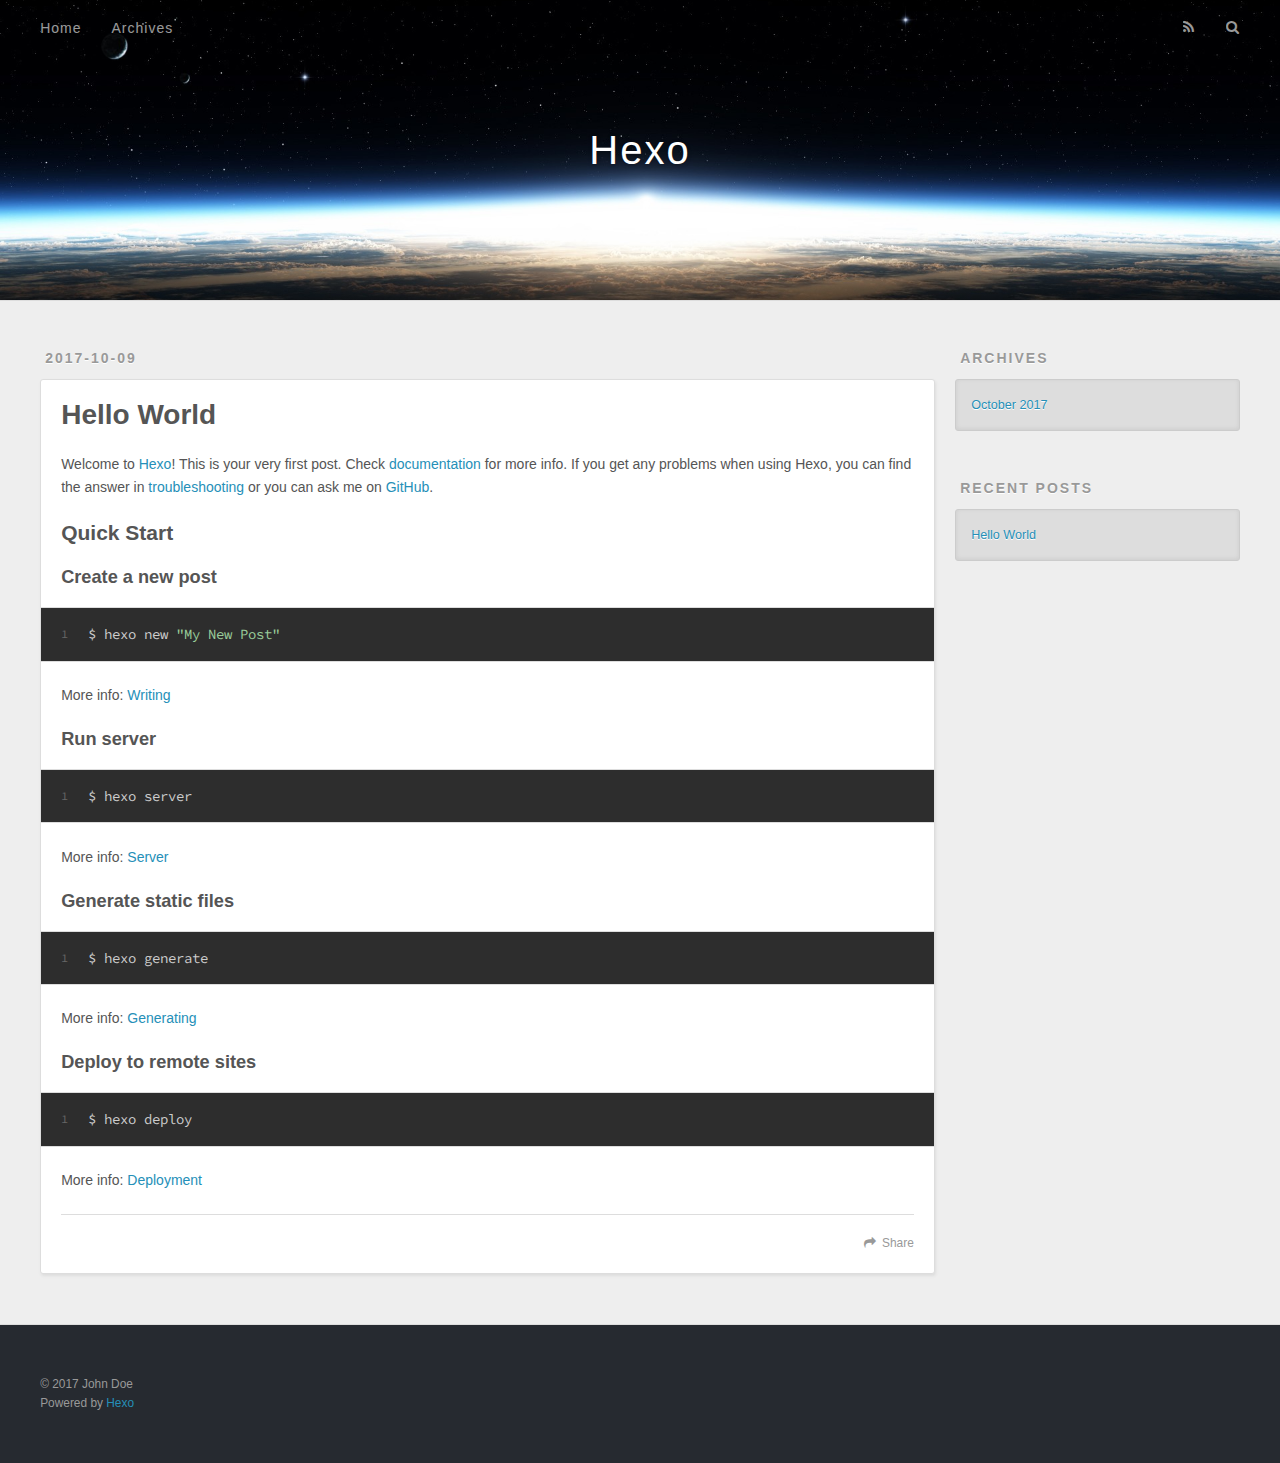
==== index.html @ 45dd4650 "Site updated: 2017-10-09 11:59:31" ====
<!DOCTYPE html>
<html>
<head>
  <meta charset="utf-8">
  
  <title>Hexo</title>
  <meta name="viewport" content="width=device-width, initial-scale=1, maximum-scale=1">
  <meta property="og:type" content="website">
<meta property="og:title" content="Hexo">
<meta property="og:url" content="http://yoursite.com/index.html">
<meta property="og:site_name" content="Hexo">
<meta name="twitter:card" content="summary">
<meta name="twitter:title" content="Hexo">
  
    <link rel="alternate" href="/atom.xml" title="Hexo" type="application/atom+xml">
  
  
    <link rel="icon" href="/favicon.png">
  
  
    <link href="//fonts.googleapis.com/css?family=Source+Code+Pro" rel="stylesheet" type="text/css">
  
  <link rel="stylesheet" href="/css/style.css">
  

</head>

<body>
  <div id="container">
    <div id="wrap">
      <header id="header">
  <div id="banner"></div>
  <div id="header-outer" class="outer">
    <div id="header-title" class="inner">
      <h1 id="logo-wrap">
        <a href="/" id="logo">Hexo</a>
      </h1>
      
    </div>
    <div id="header-inner" class="inner">
      <nav id="main-nav">
        <a id="main-nav-toggle" class="nav-icon"></a>
        
          <a class="main-nav-link" href="/">Home</a>
        
          <a class="main-nav-link" href="/archives">Archives</a>
        
      </nav>
      <nav id="sub-nav">
        
          <a id="nav-rss-link" class="nav-icon" href="/atom.xml" title="RSS Feed"></a>
        
        <a id="nav-search-btn" class="nav-icon" title="Search"></a>
      </nav>
      <div id="search-form-wrap">
        <form action="//google.com/search" method="get" accept-charset="UTF-8" class="search-form"><input type="search" name="q" class="search-form-input" placeholder="Search"><button type="submit" class="search-form-submit">&#xF002;</button><input type="hidden" name="sitesearch" value="http://yoursite.com"></form>
      </div>
    </div>
  </div>
</header>
      <div class="outer">
        <section id="main">
  
    <article id="post-hello-world" class="article article-type-post" itemscope itemprop="blogPost">
  <div class="article-meta">
    <a href="/2017/10/09/hello-world/" class="article-date">
  <time datetime="2017-10-09T03:17:19.291Z" itemprop="datePublished">2017-10-09</time>
</a>
    
  </div>
  <div class="article-inner">
    
    
      <header class="article-header">
        
  
    <h1 itemprop="name">
      <a class="article-title" href="/2017/10/09/hello-world/">Hello World</a>
    </h1>
  

      </header>
    
    <div class="article-entry" itemprop="articleBody">
      
        <p>Welcome to <a href="https://hexo.io/" target="_blank" rel="external">Hexo</a>! This is your very first post. Check <a href="https://hexo.io/docs/" target="_blank" rel="external">documentation</a> for more info. If you get any problems when using Hexo, you can find the answer in <a href="https://hexo.io/docs/troubleshooting.html" target="_blank" rel="external">troubleshooting</a> or you can ask me on <a href="https://github.com/hexojs/hexo/issues" target="_blank" rel="external">GitHub</a>.</p>
<h2 id="Quick-Start"><a href="#Quick-Start" class="headerlink" title="Quick Start"></a>Quick Start</h2><h3 id="Create-a-new-post"><a href="#Create-a-new-post" class="headerlink" title="Create a new post"></a>Create a new post</h3><figure class="highlight bash"><table><tr><td class="gutter"><pre><div class="line">1</div></pre></td><td class="code"><pre><div class="line">$ hexo new <span class="string">"My New Post"</span></div></pre></td></tr></table></figure>
<p>More info: <a href="https://hexo.io/docs/writing.html" target="_blank" rel="external">Writing</a></p>
<h3 id="Run-server"><a href="#Run-server" class="headerlink" title="Run server"></a>Run server</h3><figure class="highlight bash"><table><tr><td class="gutter"><pre><div class="line">1</div></pre></td><td class="code"><pre><div class="line">$ hexo server</div></pre></td></tr></table></figure>
<p>More info: <a href="https://hexo.io/docs/server.html" target="_blank" rel="external">Server</a></p>
<h3 id="Generate-static-files"><a href="#Generate-static-files" class="headerlink" title="Generate static files"></a>Generate static files</h3><figure class="highlight bash"><table><tr><td class="gutter"><pre><div class="line">1</div></pre></td><td class="code"><pre><div class="line">$ hexo generate</div></pre></td></tr></table></figure>
<p>More info: <a href="https://hexo.io/docs/generating.html" target="_blank" rel="external">Generating</a></p>
<h3 id="Deploy-to-remote-sites"><a href="#Deploy-to-remote-sites" class="headerlink" title="Deploy to remote sites"></a>Deploy to remote sites</h3><figure class="highlight bash"><table><tr><td class="gutter"><pre><div class="line">1</div></pre></td><td class="code"><pre><div class="line">$ hexo deploy</div></pre></td></tr></table></figure>
<p>More info: <a href="https://hexo.io/docs/deployment.html" target="_blank" rel="external">Deployment</a></p>

      
    </div>
    <footer class="article-footer">
      <a data-url="http://yoursite.com/2017/10/09/hello-world/" data-id="cj8jme40c00002khdwldaklt8" class="article-share-link">Share</a>
      
      
    </footer>
  </div>
  
</article>


  

</section>
        
          <aside id="sidebar">
  
    

  
    

  
    
  
    
  <div class="widget-wrap">
    <h3 class="widget-title">Archives</h3>
    <div class="widget">
      <ul class="archive-list"><li class="archive-list-item"><a class="archive-list-link" href="/archives/2017/10/">October 2017</a></li></ul>
    </div>
  </div>


  
    
  <div class="widget-wrap">
    <h3 class="widget-title">Recent Posts</h3>
    <div class="widget">
      <ul>
        
          <li>
            <a href="/2017/10/09/hello-world/">Hello World</a>
          </li>
        
      </ul>
    </div>
  </div>

  
</aside>
        
      </div>
      <footer id="footer">
  
  <div class="outer">
    <div id="footer-info" class="inner">
      &copy; 2017 John Doe<br>
      Powered by <a href="http://hexo.io/" target="_blank">Hexo</a>
    </div>
  </div>
</footer>
    </div>
    <nav id="mobile-nav">
  
    <a href="/" class="mobile-nav-link">Home</a>
  
    <a href="/archives" class="mobile-nav-link">Archives</a>
  
</nav>
    

<script src="//ajax.googleapis.com/ajax/libs/jquery/2.0.3/jquery.min.js"></script>


  <link rel="stylesheet" href="/fancybox/jquery.fancybox.css">
  <script src="/fancybox/jquery.fancybox.pack.js"></script>


<script src="/js/script.js"></script>

  </div>
</body>
</html>
---- css/style.css ----
body {
  width: 100%;
}
body:before,
body:after {
  content: "";
  display: table;
}
body:after {
  clear: both;
}
html,
body,
div,
span,
applet,
object,
iframe,
h1,
h2,
h3,
h4,
h5,
h6,
p,
blockquote,
pre,
a,
abbr,
acronym,
address,
big,
cite,
code,
del,
dfn,
em,
img,
ins,
kbd,
q,
s,
samp,
small,
strike,
strong,
sub,
sup,
tt,
var,
dl,
dt,
dd,
ol,
ul,
li,
fieldset,
form,
label,
legend,
table,
caption,
tbody,
tfoot,
thead,
tr,
th,
td {
  margin: 0;
  padding: 0;
  border: 0;
  outline: 0;
  font-weight: inherit;
  font-style: inherit;
  font-family: inherit;
  font-size: 100%;
  vertical-align: baseline;
}
body {
  line-height: 1;
  color: #000;
  background: #fff;
}
ol,
ul {
  list-style: none;
}
table {
  border-collapse: separate;
  border-spacing: 0;
  vertical-align: middle;
}
caption,
th,
td {
  text-align: left;
  font-weight: normal;
  vertical-align: middle;
}
a img {
  border: none;
}
input,
button {
  margin: 0;
  padding: 0;
}
input::-moz-focus-inner,
button::-moz-focus-inner {
  border: 0;
  padding: 0;
}
@font-face {
  font-family: FontAwesome;
  font-style: normal;
  font-weight: normal;
  src: url("fonts/fontawesome-webfont.eot?v=#4.0.3");
  src: url("fonts/fontawesome-webfont.eot?#iefix&v=#4.0.3") format("embedded-opentype"), url("fonts/fontawesome-webfont.woff?v=#4.0.3") format("woff"), url("fonts/fontawesome-webfont.ttf?v=#4.0.3") format("truetype"), url("fonts/fontawesome-webfont.svg#fontawesomeregular?v=#4.0.3") format("svg");
}
html,
body,
#container {
  height: 100%;
}
body {
  background: #eee;
  font: 14px "Helvetica Neue", Helvetica, Arial, sans-serif;
  -webkit-text-size-adjust: 100%;
}
.outer {
  max-width: 1220px;
  margin: 0 auto;
  padding: 0 20px;
}
.outer:before,
.outer:after {
  content: "";
  display: table;
}
.outer:after {
  clear: both;
}
.inner {
  display: inline;
  float: left;
  width: 98.33333333333333%;
  margin: 0 0.833333333333333%;
}
.left,
.alignleft {
  float: left;
}
.right,
.alignright {
  float: right;
}
.clear {
  clear: both;
}
#container {
  position: relative;
}
.mobile-nav-on {
  overflow: hidden;
}
#wrap {
  height: 100%;
  width: 100%;
  position: absolute;
  top: 0;
  left: 0;
  -webkit-transition: 0.2s ease-out;
  -moz-transition: 0.2s ease-out;
  -ms-transition: 0.2s ease-out;
  transition: 0.2s ease-out;
  z-index: 1;
  background: #eee;
}
.mobile-nav-on #wrap {
  left: 280px;
}
@media screen and (min-width: 768px) {
  #main {
    display: inline;
    float: left;
    width: 73.33333333333333%;
    margin: 0 0.833333333333333%;
  }
}
.article-date,
.article-category-link,
.archive-year,
.widget-title {
  text-decoration: none;
  text-transform: uppercase;
  letter-spacing: 2px;
  color: #999;
  margin-bottom: 1em;
  margin-left: 5px;
  line-height: 1em;
  text-shadow: 0 1px #fff;
  font-weight: bold;
}
.article-inner,
.archive-article-inner {
  background: #fff;
  -webkit-box-shadow: 1px 2px 3px #ddd;
  box-shadow: 1px 2px 3px #ddd;
  border: 1px solid #ddd;
  border-radius: 3px;
}
.article-entry h1,
.widget h1 {
  font-size: 2em;
}
.article-entry h2,
.widget h2 {
  font-size: 1.5em;
}
.article-entry h3,
.widget h3 {
  font-size: 1.3em;
}
.article-entry h4,
.widget h4 {
  font-size: 1.2em;
}
.article-entry h5,
.widget h5 {
  font-size: 1em;
}
.article-entry h6,
.widget h6 {
  font-size: 1em;
  color: #999;
}
.article-entry hr,
.widget hr {
  border: 1px dashed #ddd;
}
.article-entry strong,
.widget strong {
  font-weight: bold;
}
.article-entry em,
.widget em,
.article-entry cite,
.widget cite {
  font-style: italic;
}
.article-entry sup,
.widget sup,
.article-entry sub,
.widget sub {
  font-size: 0.75em;
  line-height: 0;
  position: relative;
  vertical-align: baseline;
}
.article-entry sup,
.widget sup {
  top: -0.5em;
}
.article-entry sub,
.widget sub {
  bottom: -0.2em;
}
.article-entry small,
.widget small {
  font-size: 0.85em;
}
.article-entry acronym,
.widget acronym,
.article-entry abbr,
.widget abbr {
  border-bottom: 1px dotted;
}
.article-entry ul,
.widget ul,
.article-entry ol,
.widget ol,
.article-entry dl,
.widget dl {
  margin: 0 20px;
  line-height: 1.6em;
}
.article-entry ul ul,
.widget ul ul,
.article-entry ol ul,
.widget ol ul,
.article-entry ul ol,
.widget ul ol,
.article-entry ol ol,
.widget ol ol {
  margin-top: 0;
  margin-bottom: 0;
}
.article-entry ul,
.widget ul {
  list-style: disc;
}
.article-entry ol,
.widget ol {
  list-style: decimal;
}
.article-entry dt,
.widget dt {
  font-weight: bold;
}
#header {
  height: 300px;
  position: relative;
  border-bottom: 1px solid #ddd;
}
#header:before,
#header:after {
  content: "";
  position: absolute;
  left: 0;
  right: 0;
  height: 40px;
}
#header:before {
  top: 0;
  background: -webkit-linear-gradient(rgba(0,0,0,0.2), transparent);
  background: -moz-linear-gradient(rgba(0,0,0,0.2), transparent);
  background: -ms-linear-gradient(rgba(0,0,0,0.2), transparent);
  background: linear-gradient(rgba(0,0,0,0.2), transparent);
}
#header:after {
  bottom: 0;
  background: -webkit-linear-gradient(transparent, rgba(0,0,0,0.2));
  background: -moz-linear-gradient(transparent, rgba(0,0,0,0.2));
  background: -ms-linear-gradient(transparent, rgba(0,0,0,0.2));
  background: linear-gradient(transparent, rgba(0,0,0,0.2));
}
#header-outer {
  height: 100%;
  position: relative;
}
#header-inner {
  position: relative;
  overflow: hidden;
}
#banner {
  position: absolute;
  top: 0;
  left: 0;
  width: 100%;
  height: 100%;
  background: url("images/banner.jpg") center #000;
  -webkit-background-size: cover;
  -moz-background-size: cover;
  background-size: cover;
  z-index: -1;
}
#header-title {
  text-align: center;
  height: 40px;
  position: absolute;
  top: 50%;
  left: 0;
  margin-top: -20px;
}
#logo,
#subtitle {
  text-decoration: none;
  color: #fff;
  font-weight: 300;
  text-shadow: 0 1px 4px rgba(0,0,0,0.3);
}
#logo {
  font-size: 40px;
  line-height: 40px;
  letter-spacing: 2px;
}
#subtitle {
  font-size: 16px;
  line-height: 16px;
  letter-spacing: 1px;
}
#subtitle-wrap {
  margin-top: 16px;
}
#main-nav {
  float: left;
  margin-left: -15px;
}
.nav-icon,
.main-nav-link {
  float: left;
  color: #fff;
  opacity: 0.6;
  text-decoration: none;
  text-shadow: 0 1px rgba(0,0,0,0.2);
  -webkit-transition: opacity 0.2s;
  -moz-transition: opacity 0.2s;
  -ms-transition: opacity 0.2s;
  transition: opacity 0.2s;
  display: block;
  padding: 20px 15px;
}
.nav-icon:hover,
.main-nav-link:hover {
  opacity: 1;
}
.nav-icon {
  font-family: FontAwesome;
  text-align: center;
  font-size: 14px;
  width: 14px;
  height: 14px;
  padding: 20px 15px;
  position: relative;
  cursor: pointer;
}
.main-nav-link {
  font-weight: 300;
  letter-spacing: 1px;
}
@media screen and (max-width: 479px) {
  .main-nav-link {
    display: none;
  }
}
#main-nav-toggle {
  display: none;
}
#main-nav-toggle:before {
  content: "\f0c9";
}
@media screen and (max-width: 479px) {
  #main-nav-toggle {
    display: block;
  }
}
#sub-nav {
  float: right;
  margin-right: -15px;
}
#nav-rss-link:before {
  content: "\f09e";
}
#nav-search-btn:before {
  content: "\f002";
}
#search-form-wrap {
  position: absolute;
  top: 15px;
  width: 150px;
  height: 30px;
  right: -150px;
  opacity: 0;
  -webkit-transition: 0.2s ease-out;
  -moz-transition: 0.2s ease-out;
  -ms-transition: 0.2s ease-out;
  transition: 0.2s ease-out;
}
#search-form-wrap.on {
  opacity: 1;
  right: 0;
}
@media screen and (max-width: 479px) {
  #search-form-wrap {
    width: 100%;
    right: -100%;
  }
}
.search-form {
  position: absolute;
  top: 0;
  left: 0;
  right: 0;
  background: #fff;
  padding: 5px 15px;
  border-radius: 15px;
  -webkit-box-shadow: 0 0 10px rgba(0,0,0,0.3);
  box-shadow: 0 0 10px rgba(0,0,0,0.3);
}
.search-form-input {
  border: none;
  background: none;
  color: #555;
  width: 100%;
  font: 13px "Helvetica Neue", Helvetica, Arial, sans-serif;
  outline: none;
}
.search-form-input::-webkit-search-results-decoration,
.search-form-input::-webkit-search-cancel-button {
  -webkit-appearance: none;
}
.search-form-submit {
  position: absolute;
  top: 50%;
  right: 10px;
  margin-top: -7px;
  font: 13px FontAwesome;
  border: none;
  background: none;
  color: #bbb;
  cursor: pointer;
}
.search-form-submit:hover,
.search-form-submit:focus {
  color: #777;
}
.article {
  margin: 50px 0;
}
.article-inner {
  overflow: hidden;
}
.article-meta:before,
.article-meta:after {
  content: "";
  display: table;
}
.article-meta:after {
  clear: both;
}
.article-date {
  float: left;
}
.article-category {
  float: left;
  line-height: 1em;
  color: #ccc;
  text-shadow: 0 1px #fff;
  margin-left: 8px;
}
.article-category:before {
  content: "\2022";
}
.article-category-link {
  margin: 0 12px 1em;
}
.article-header {
  padding: 20px 20px 0;
}
.article-title {
  text-decoration: none;
  font-size: 2em;
  font-weight: bold;
  color: #555;
  line-height: 1.1em;
  -webkit-transition: color 0.2s;
  -moz-transition: color 0.2s;
  -ms-transition: color 0.2s;
  transition: color 0.2s;
}
a.article-title:hover {
  color: #258fb8;
}
.article-entry {
  color: #555;
  padding: 0 20px;
}
.article-entry:before,
.article-entry:after {
  content: "";
  display: table;
}
.article-entry:after {
  clear: both;
}
.article-entry p,
.article-entry table {
  line-height: 1.6em;
  margin: 1.6em 0;
}
.article-entry h1,
.article-entry h2,
.article-entry h3,
.article-entry h4,
.article-entry h5,
.article-entry h6 {
  font-weight: bold;
}
.article-entry h1,
.article-entry h2,
.article-entry h3,
.article-entry h4,
.article-entry h5,
.article-entry h6 {
  line-height: 1.1em;
  margin: 1.1em 0;
}
.article-entry a {
  color: #258fb8;
  text-decoration: none;
}
.article-entry a:hover {
  text-decoration: underline;
}
.article-entry ul,
.article-entry ol,
.article-entry dl {
  margin-top: 1.6em;
  margin-bottom: 1.6em;
}
.article-entry img,
.article-entry video {
  max-width: 100%;
  height: auto;
  display: block;
  margin: auto;
}
.article-entry iframe {
  border: none;
}
.article-entry table {
  width: 100%;
  border-collapse: collapse;
  border-spacing: 0;
}
.article-entry th {
  font-weight: bold;
  border-bottom: 3px solid #ddd;
  padding-bottom: 0.5em;
}
.article-entry td {
  border-bottom: 1px solid #ddd;
  padding: 10px 0;
}
.article-entry blockquote {
  font-family: Georgia, "Times New Roman", serif;
  font-size: 1.4em;
  margin: 1.6em 20px;
  text-align: center;
}
.article-entry blockquote footer {
  font-size: 14px;
  margin: 1.6em 0;
  font-family: "Helvetica Neue", Helvetica, Arial, sans-serif;
}
.article-entry blockquote footer cite:before {
  content: "—";
  padding: 0 0.5em;
}
.article-entry .pullquote {
  text-align: left;
  width: 45%;
  margin: 0;
}
.article-entry .pullquote.left {
  margin-left: 0.5em;
  margin-right: 1em;
}
.article-entry .pullquote.right {
  margin-right: 0.5em;
  margin-left: 1em;
}
.article-entry .caption {
  color: #999;
  display: block;
  font-size: 0.9em;
  margin-top: 0.5em;
  position: relative;
  text-align: center;
}
.article-entry .video-container {
  position: relative;
  padding-top: 56.25%;
  height: 0;
  overflow: hidden;
}
.article-entry .video-container iframe,
.article-entry .video-container object,
.article-entry .video-container embed {
  position: absolute;
  top: 0;
  left: 0;
  width: 100%;
  height: 100%;
  margin-top: 0;
}
.article-more-link a {
  display: inline-block;
  line-height: 1em;
  padding: 6px 15px;
  border-radius: 15px;
  background: #eee;
  color: #999;
  text-shadow: 0 1px #fff;
  text-decoration: none;
}
.article-more-link a:hover {
  background: #258fb8;
  color: #fff;
  text-decoration: none;
  text-shadow: 0 1px #1e7293;
}
.article-footer {
  font-size: 0.85em;
  line-height: 1.6em;
  border-top: 1px solid #ddd;
  padding-top: 1.6em;
  margin: 0 20px 20px;
}
.article-footer:before,
.article-footer:after {
  content: "";
  display: table;
}
.article-footer:after {
  clear: both;
}
.article-footer a {
  color: #999;
  text-decoration: none;
}
.article-footer a:hover {
  color: #555;
}
.article-tag-list-item {
  float: left;
  margin-right: 10px;
}
.article-tag-list-link:before {
  content: "#";
}
.article-comment-link {
  float: right;
}
.article-comment-link:before {
  content: "\f075";
  font-family: FontAwesome;
  padding-right: 8px;
}
.article-share-link {
  cursor: pointer;
  float: right;
  margin-left: 20px;
}
.article-share-link:before {
  content: "\f064";
  font-family: FontAwesome;
  padding-right: 6px;
}
#article-nav {
  position: relative;
}
#article-nav:before,
#article-nav:after {
  content: "";
  display: table;
}
#article-nav:after {
  clear: both;
}
@media screen and (min-width: 768px) {
  #article-nav {
    margin: 50px 0;
  }
  #article-nav:before {
    width: 8px;
    height: 8px;
    position: absolute;
    top: 50%;
    left: 50%;
    margin-top: -4px;
    margin-left: -4px;
    content: "";
    border-radius: 50%;
    background: #ddd;
    -webkit-box-shadow: 0 1px 2px #fff;
    box-shadow: 0 1px 2px #fff;
  }
}
.article-nav-link-wrap {
  text-decoration: none;
  text-shadow: 0 1px #fff;
  color: #999;
  -webkit-box-sizing: border-box;
  -moz-box-sizing: border-box;
  box-sizing: border-box;
  margin-top: 50px;
  text-align: center;
  display: block;
}
.article-nav-link-wrap:hover {
  color: #555;
}
@media screen and (min-width: 768px) {
  .article-nav-link-wrap {
    width: 50%;
    margin-top: 0;
  }
}
@media screen and (min-width: 768px) {
  #article-nav-newer {
    float: left;
    text-align: right;
    padding-right: 20px;
  }
}
@media screen and (min-width: 768px) {
  #article-nav-older {
    float: right;
    text-align: left;
    padding-left: 20px;
  }
}
.article-nav-caption {
  text-transform: uppercase;
  letter-spacing: 2px;
  color: #ddd;
  line-height: 1em;
  font-weight: bold;
}
#article-nav-newer .article-nav-caption {
  margin-right: -2px;
}
.article-nav-title {
  font-size: 0.85em;
  line-height: 1.6em;
  margin-top: 0.5em;
}
.article-share-box {
  position: absolute;
  display: none;
  background: #fff;
  -webkit-box-shadow: 1px 2px 10px rgba(0,0,0,0.2);
  box-shadow: 1px 2px 10px rgba(0,0,0,0.2);
  border-radius: 3px;
  margin-left: -145px;
  overflow: hidden;
  z-index: 1;
}
.article-share-box.on {
  display: block;
}
.article-share-input {
  width: 100%;
  background: none;
  -webkit-box-sizing: border-box;
  -moz-box-sizing: border-box;
  box-sizing: border-box;
  font: 14px "Helvetica Neue", Helvetica, Arial, sans-serif;
  padding: 0 15px;
  color: #555;
  outline: none;
  border: 1px solid #ddd;
  border-radius: 3px 3px 0 0;
  height: 36px;
  line-height: 36px;
}
.article-share-links {
  background: #eee;
}
.article-share-links:before,
.article-share-links:after {
  content: "";
  display: table;
}
.article-share-links:after {
  clear: both;
}
.article-share-twitter,
.article-share-facebook,
.article-share-pinterest,
.article-share-google {
  width: 50px;
  height: 36px;
  display: block;
  float: left;
  position: relative;
  color: #999;
  text-shadow: 0 1px #fff;
}
.article-share-twitter:before,
.article-share-facebook:before,
.article-share-pinterest:before,
.article-share-google:before {
  font-size: 20px;
  font-family: FontAwesome;
  width: 20px;
  height: 20px;
  position: absolute;
  top: 50%;
  left: 50%;
  margin-top: -10px;
  margin-left: -10px;
  text-align: center;
}
.article-share-twitter:hover,
.article-share-facebook:hover,
.article-share-pinterest:hover,
.article-share-google:hover {
  color: #fff;
}
.article-share-twitter:before {
  content: "\f099";
}
.article-share-twitter:hover {
  background: #00aced;
  text-shadow: 0 1px #008abe;
}
.article-share-facebook:before {
  content: "\f09a";
}
.article-share-facebook:hover {
  background: #3b5998;
  text-shadow: 0 1px #2f477a;
}
.article-share-pinterest:before {
  content: "\f0d2";
}
.article-share-pinterest:hover {
  background: #cb2027;
  text-shadow: 0 1px #a21a1f;
}
.article-share-google:before {
  content: "\f0d5";
}
.article-share-google:hover {
  background: #dd4b39;
  text-shadow: 0 1px #be3221;
}
.article-gallery {
  background: #000;
  position: relative;
}
.article-gallery-photos {
  position: relative;
  overflow: hidden;
}
.article-gallery-img {
  display: none;
  max-width: 100%;
}
.article-gallery-img:first-child {
  display: block;
}
.article-gallery-img.loaded {
  position: absolute;
  display: block;
}
.article-gallery-img img {
  display: block;
  max-width: 100%;
  margin: 0 auto;
}
#comments {
  background: #fff;
  -webkit-box-shadow: 1px 2px 3px #ddd;
  box-shadow: 1px 2px 3px #ddd;
  padding: 20px;
  border: 1px solid #ddd;
  border-radius: 3px;
  margin: 50px 0;
}
#comments a {
  color: #258fb8;
}
.archives-wrap {
  margin: 50px 0;
}
.archives:before,
.archives:after {
  content: "";
  display: table;
}
.archives:after {
  clear: both;
}
.archive-year-wrap {
  margin-bottom: 1em;
}
.archives {
  -webkit-column-gap: 10px;
  -moz-column-gap: 10px;
  column-gap: 10px;
}
@media screen and (min-width: 480px) and (max-width: 767px) {
  .archives {
    -webkit-column-count: 2;
    -moz-column-count: 2;
    column-count: 2;
  }
}
@media screen and (min-width: 768px) {
  .archives {
    -webkit-column-count: 3;
    -moz-column-count: 3;
    column-count: 3;
  }
}
.archive-article {
  -webkit-column-break-inside: avoid;
  page-break-inside: avoid;
  overflow: hidden;
  break-inside: avoid-column;
}
.archive-article-inner {
  padding: 10px;
  margin-bottom: 15px;
}
.archive-article-title {
  text-decoration: none;
  font-weight: bold;
  color: #555;
  -webkit-transition: color 0.2s;
  -moz-transition: color 0.2s;
  -ms-transition: color 0.2s;
  transition: color 0.2s;
  line-height: 1.6em;
}
.archive-article-title:hover {
  color: #258fb8;
}
.archive-article-footer {
  margin-top: 1em;
}
.archive-article-date {
  color: #999;
  text-decoration: none;
  font-size: 0.85em;
  line-height: 1em;
  margin-bottom: 0.5em;
  display: block;
}
#page-nav {
  margin: 50px auto;
  background: #fff;
  -webkit-box-shadow: 1px 2px 3px #ddd;
  box-shadow: 1px 2px 3px #ddd;
  border: 1px solid #ddd;
  border-radius: 3px;
  text-align: center;
  color: #999;
  overflow: hidden;
}
#page-nav:before,
#page-nav:after {
  content: "";
  display: table;
}
#page-nav:after {
  clear: both;
}
#page-nav a,
#page-nav span {
  padding: 10px 20px;
  line-height: 1;
  height: 2ex;
}
#page-nav a {
  color: #999;
  text-decoration: none;
}
#page-nav a:hover {
  background: #999;
  color: #fff;
}
#page-nav .prev {
  float: left;
}
#page-nav .next {
  float: right;
}
#page-nav .page-number {
  display: inline-block;
}
@media screen and (max-width: 479px) {
  #page-nav .page-number {
    display: none;
  }
}
#page-nav .current {
  color: #555;
  font-weight: bold;
}
#page-nav .space {
  color: #ddd;
}
#footer {
  background: #262a30;
  padding: 50px 0;
  border-top: 1px solid #ddd;
  color: #999;
}
#footer a {
  color: #258fb8;
  text-decoration: none;
}
#footer a:hover {
  text-decoration: underline;
}
#footer-info {
  line-height: 1.6em;
  font-size: 0.85em;
}
.article-entry pre,
.article-entry .highlight {
  background: #2d2d2d;
  margin: 0 -20px;
  padding: 15px 20px;
  border-style: solid;
  border-color: #ddd;
  border-width: 1px 0;
  overflow: auto;
  color: #ccc;
  line-height: 22.400000000000002px;
}
.article-entry .highlight .gutter pre,
.article-entry .gist .gist-file .gist-data .line-numbers {
  color: #666;
  font-size: 0.85em;
}
.article-entry pre,
.article-entry code {
  font-family: "Source Code Pro", Consolas, Monaco, Menlo, Consolas, monospace;
}
.article-entry code {
  background: #eee;
  text-shadow: 0 1px #fff;
  padding: 0 0.3em;
}
.article-entry pre code {
  background: none;
  text-shadow: none;
  padding: 0;
}
.article-entry .highlight pre {
  border: none;
  margin: 0;
  padding: 0;
}
.article-entry .highlight table {
  margin: 0;
  width: auto;
}
.article-entry .highlight td {
  border: none;
  padding: 0;
}
.article-entry .highlight figcaption {
  font-size: 0.85em;
  color: #999;
  line-height: 1em;
  margin-bottom: 1em;
}
.article-entry .highlight figcaption:before,
.article-entry .highlight figcaption:after {
  content: "";
  display: table;
}
.article-entry .highlight figcaption:after {
  clear: both;
}
.article-entry .highlight figcaption a {
  float: right;
}
.article-entry .highlight .gutter pre {
  text-align: right;
  padding-right: 20px;
}
.article-entry .highlight .line {
  height: 22.400000000000002px;
}
.article-entry .highlight .line.marked {
  background: #515151;
}
.article-entry .gist {
  margin: 0 -20px;
  border-style: solid;
  border-color: #ddd;
  border-width: 1px 0;
  background: #2d2d2d;
  padding: 15px 20px 15px 0;
}
.article-entry .gist .gist-file {
  border: none;
  font-family: "Source Code Pro", Consolas, Monaco, Menlo, Consolas, monospace;
  margin: 0;
}
.article-entry .gist .gist-file .gist-data {
  background: none;
  border: none;
}
.article-entry .gist .gist-file .gist-data .line-numbers {
  background: none;
  border: none;
  padding: 0 20px 0 0;
}
.article-entry .gist .gist-file .gist-data .line-data {
  padding: 0 !important;
}
.article-entry .gist .gist-file .highlight {
  margin: 0;
  padding: 0;
  border: none;
}
.article-entry .gist .gist-file .gist-meta {
  background: #2d2d2d;
  color: #999;
  font: 0.85em "Helvetica Neue", Helvetica, Arial, sans-serif;
  text-shadow: 0 0;
  padding: 0;
  margin-top: 1em;
  margin-left: 20px;
}
.article-entry .gist .gist-file .gist-meta a {
  color: #258fb8;
  font-weight: normal;
}
.article-entry .gist .gist-file .gist-meta a:hover {
  text-decoration: underline;
}
pre .comment,
pre .title {
  color: #999;
}
pre .variable,
pre .attribute,
pre .tag,
pre .regexp,
pre .ruby .constant,
pre .xml .tag .title,
pre .xml .pi,
pre .xml .doctype,
pre .html .doctype,
pre .css .id,
pre .css .class,
pre .css .pseudo {
  color: #f2777a;
}
pre .number,
pre .preprocessor,
pre .built_in,
pre .literal,
pre .params,
pre .constant {
  color: #f99157;
}
pre .class,
pre .ruby .class .title,
pre .css .rules .attribute {
  color: #9c9;
}
pre .string,
pre .value,
pre .inheritance,
pre .header,
pre .ruby .symbol,
pre .xml .cdata {
  color: #9c9;
}
pre .css .hexcolor {
  color: #6cc;
}
pre .function,
pre .python .decorator,
pre .python .title,
pre .ruby .function .title,
pre .ruby .title .keyword,
pre .perl .sub,
pre .javascript .title,
pre .coffeescript .title {
  color: #69c;
}
pre .keyword,
pre .javascript .function {
  color: #c9c;
}
@media screen and (max-width: 479px) {
  #mobile-nav {
    position: absolute;
    top: 0;
    left: 0;
    width: 280px;
    height: 100%;
    background: #191919;
    border-right: 1px solid #fff;
  }
}
@media screen and (max-width: 479px) {
  .mobile-nav-link {
    display: block;
    color: #999;
    text-decoration: none;
    padding: 15px 20px;
    font-weight: bold;
  }
  .mobile-nav-link:hover {
    color: #fff;
  }
}
@media screen and (min-width: 768px) {
  #sidebar {
    display: inline;
    float: left;
    width: 23.333333333333332%;
    margin: 0 0.833333333333333%;
  }
}
.widget-wrap {
  margin: 50px 0;
}
.widget {
  color: #777;
  text-shadow: 0 1px #fff;
  background: #ddd;
  -webkit-box-shadow: 0 -1px 4px #ccc inset;
  box-shadow: 0 -1px 4px #ccc inset;
  border: 1px solid #ccc;
  padding: 15px;
  border-radius: 3px;
}
.widget a {
  color: #258fb8;
  text-decoration: none;
}
.widget a:hover {
  text-decoration: underline;
}
.widget ul ul,
.widget ol ul,
.widget dl ul,
.widget ul ol,
.widget ol ol,
.widget dl ol,
.widget ul dl,
.widget ol dl,
.widget dl dl {
  margin-left: 15px;
  list-style: disc;
}
.widget {
  line-height: 1.6em;
  word-wrap: break-word;
  font-size: 0.9em;
}
.widget ul,
.widget ol {
  list-style: none;
  margin: 0;
}
.widget ul ul,
.widget ol ul,
.widget ul ol,
.widget ol ol {
  margin: 0 20px;
}
.widget ul ul,
.widget ol ul {
  list-style: disc;
}
.widget ul ol,
.widget ol ol {
  list-style: decimal;
}
.category-list-count,
.tag-list-count,
.archive-list-count {
  padding-left: 5px;
  color: #999;
  font-size: 0.85em;
}
.category-list-count:before,
.tag-list-count:before,
.archive-list-count:before {
  content: "(";
}
.category-list-count:after,
.tag-list-count:after,
.archive-list-count:after {
  content: ")";
}
.tagcloud a {
  margin-right: 5px;
  display: inline-block;
}
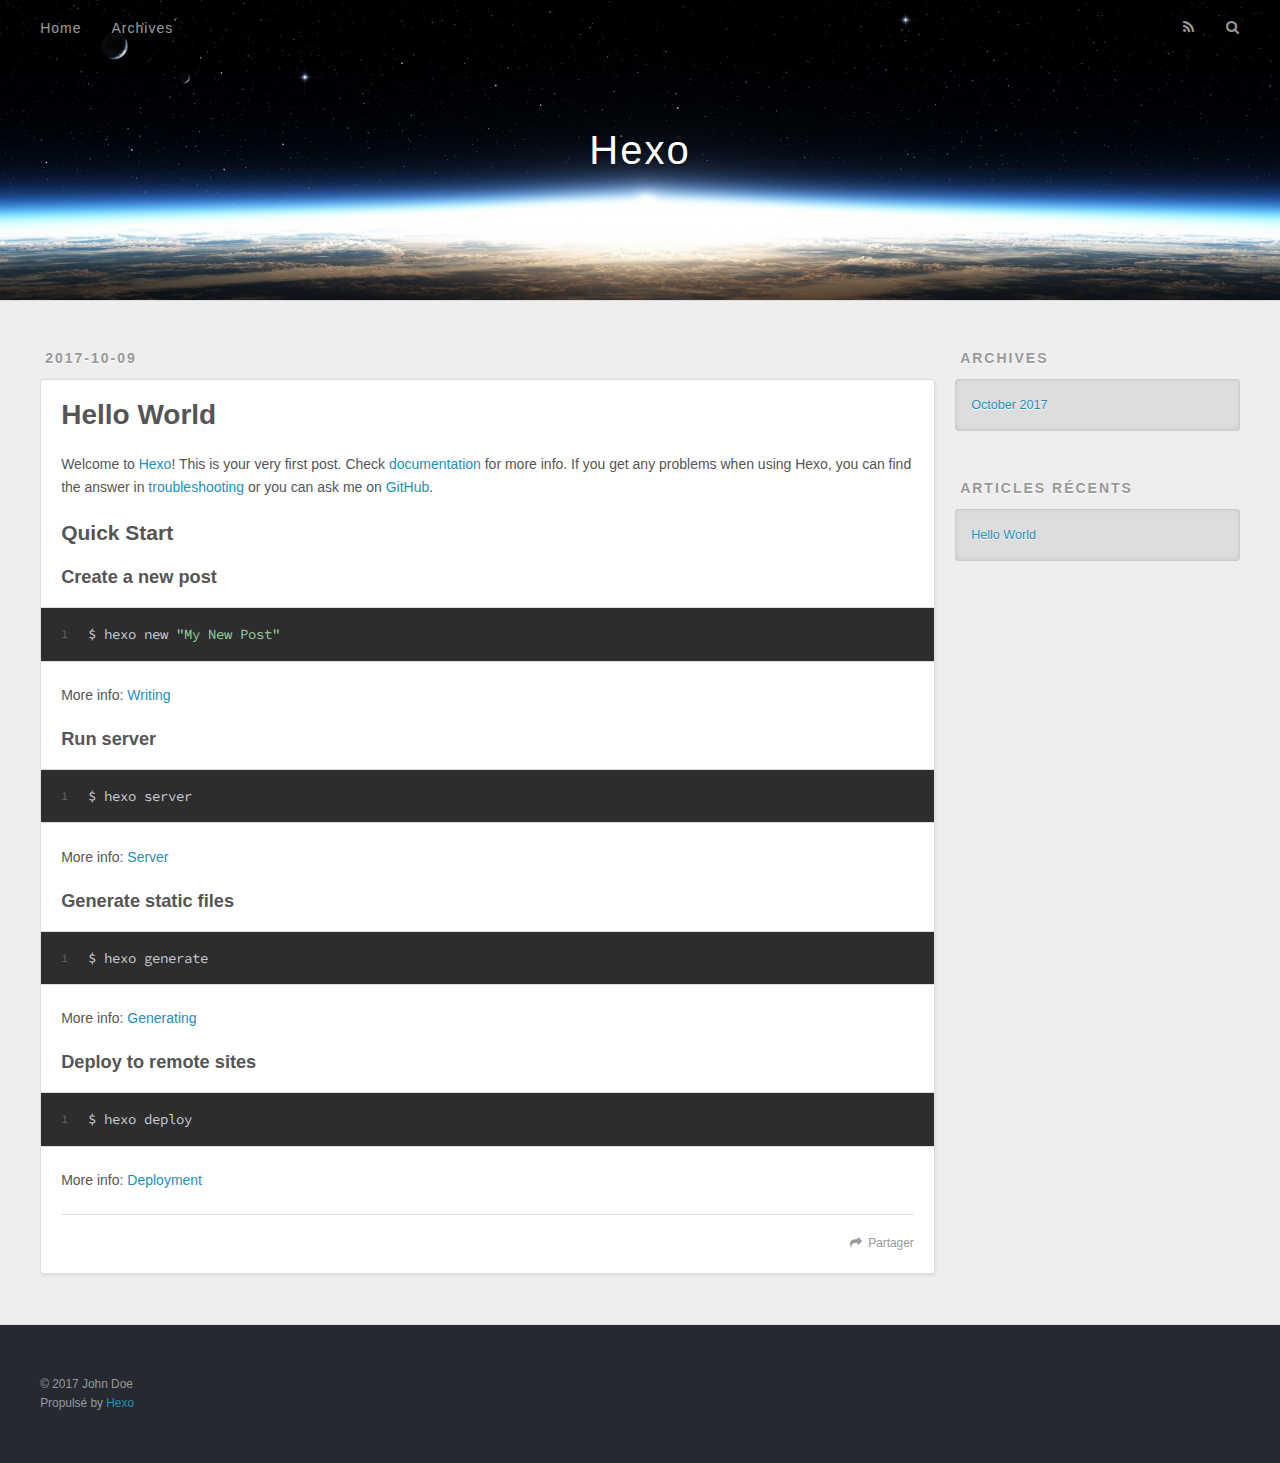
==== commit d64496f9: "Site updated: 2017-10-09 12:40:07" ====
--- a/index.html
+++ b/index.html
@@ -48,9 +48,9 @@
       </nav>
       <nav id="sub-nav">
         
-          <a id="nav-rss-link" class="nav-icon" href="/atom.xml" title="RSS Feed"></a>
+          <a id="nav-rss-link" class="nav-icon" href="/atom.xml" title="Flux RSS"></a>
         
-        <a id="nav-search-btn" class="nav-icon" title="Search"></a>
+        <a id="nav-search-btn" class="nav-icon" title="Rechercher"></a>
       </nav>
       <div id="search-form-wrap">
         <form action="//google.com/search" method="get" accept-charset="UTF-8" class="search-form"><input type="search" name="q" class="search-form-input" placeholder="Search"><button type="submit" class="search-form-submit">&#xF002;</button><input type="hidden" name="sitesearch" value="http://yoursite.com"></form>
@@ -96,7 +96,7 @@
       
     </div>
     <footer class="article-footer">
-      <a data-url="http://yoursite.com/2017/10/09/hello-world/" data-id="cj8jme40c00002khdwldaklt8" class="article-share-link">Share</a>
+      <a data-url="http://yoursite.com/2017/10/09/hello-world/" data-id="cj8jme40c00002khdwldaklt8" class="article-share-link">Partager</a>
       
       
     </footer>
@@ -131,7 +131,7 @@
   
     
   <div class="widget-wrap">
-    <h3 class="widget-title">Recent Posts</h3>
+    <h3 class="widget-title">Articles récents</h3>
     <div class="widget">
       <ul>
         
@@ -152,7 +152,7 @@
   <div class="outer">
     <div id="footer-info" class="inner">
       &copy; 2017 John Doe<br>
-      Powered by <a href="http://hexo.io/" target="_blank">Hexo</a>
+      Propulsé by <a href="http://hexo.io/" target="_blank">Hexo</a>
     </div>
   </div>
 </footer>
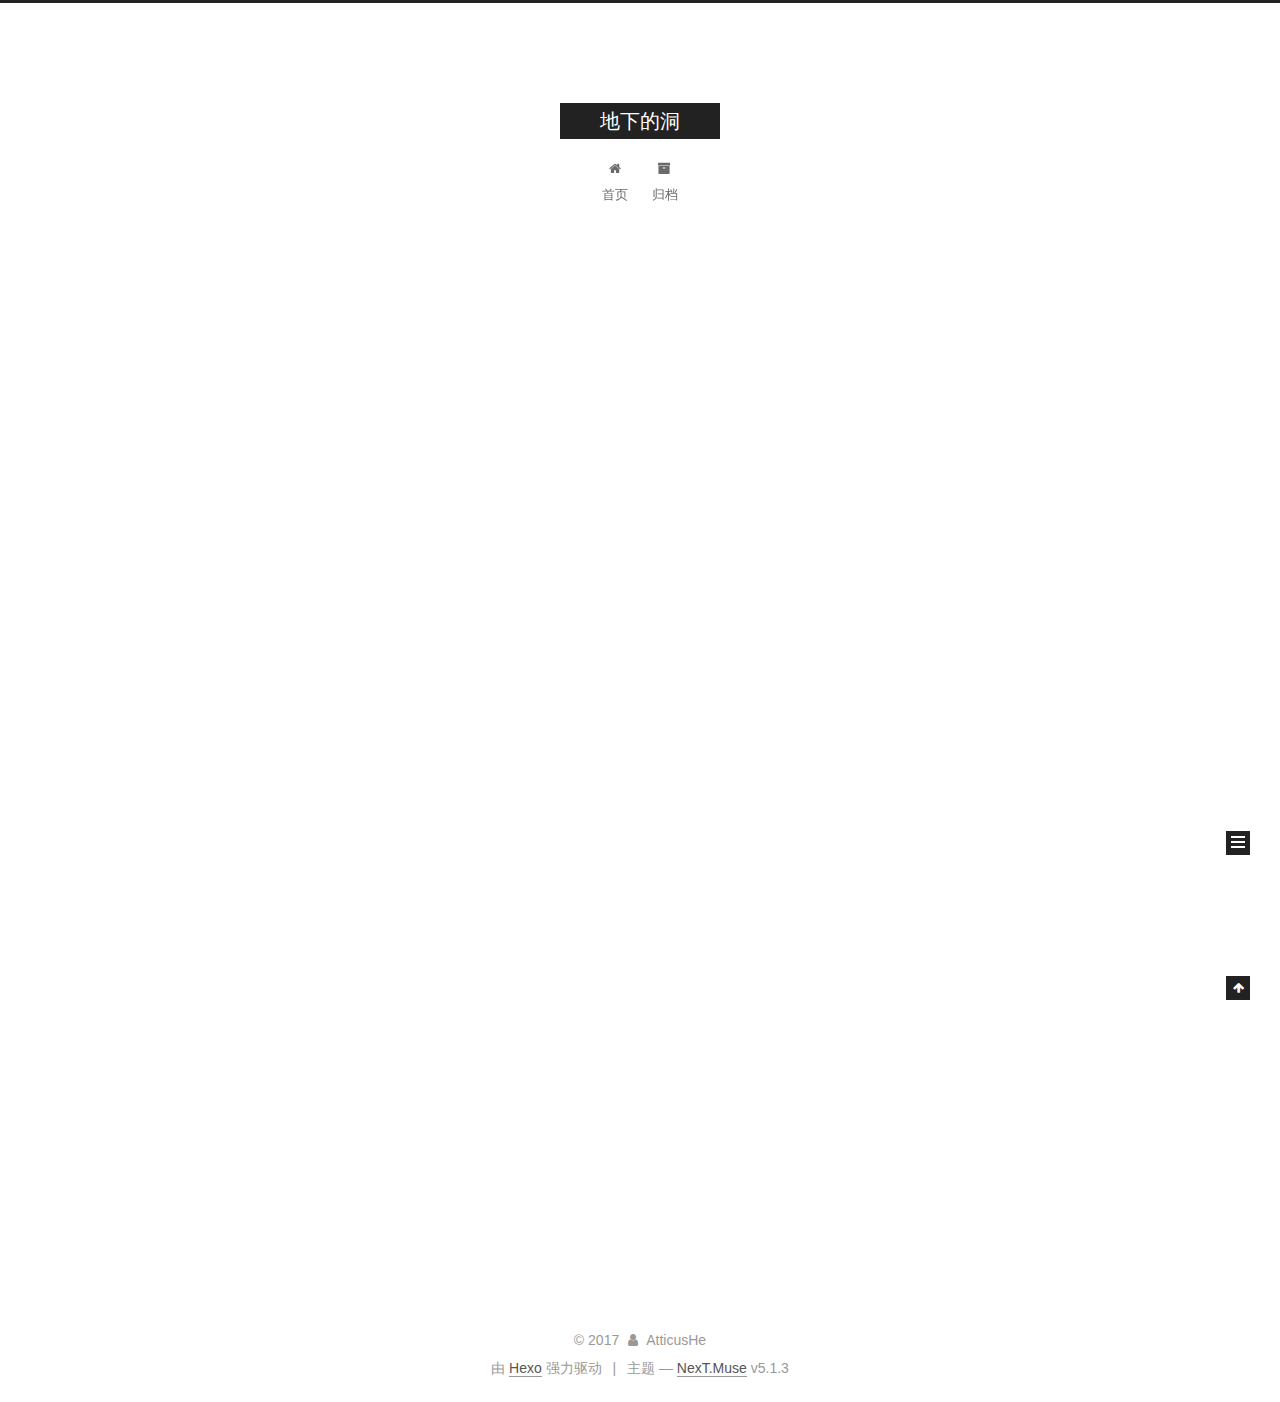
==== commit a648dedc: "Site updated: 2017-10-09 13:03:51" ====
--- a/index.html
+++ b/index.html
@@ -1,89 +1,309 @@
 <!DOCTYPE html>
-<html>
+
+
+
+  
+
+
+<html class="theme-next muse use-motion" lang="zh-Hans">
 <head>
-  <meta charset="utf-8">
-  
-  <title>Hexo</title>
-  <meta name="viewport" content="width=device-width, initial-scale=1, maximum-scale=1">
-  <meta property="og:type" content="website">
-<meta property="og:title" content="Hexo">
+  <meta charset="UTF-8"/>
+<meta http-equiv="X-UA-Compatible" content="IE=edge" />
+<meta name="viewport" content="width=device-width, initial-scale=1, maximum-scale=1"/>
+<meta name="theme-color" content="#222">
+
+
+
+
+
+
+
+
+
+<meta http-equiv="Cache-Control" content="no-transform" />
+<meta http-equiv="Cache-Control" content="no-siteapp" />
+
+
+
+
+
+
+
+
+
+
+
+
+
+
+
+
+  
+  
+  <link href="/lib/fancybox/source/jquery.fancybox.css?v=2.1.5" rel="stylesheet" type="text/css" />
+
+
+
+
+
+
+
+<link href="/lib/font-awesome/css/font-awesome.min.css?v=4.6.2" rel="stylesheet" type="text/css" />
+
+<link href="/css/main.css?v=5.1.3" rel="stylesheet" type="text/css" />
+
+
+  <link rel="apple-touch-icon" sizes="180x180" href="/images/apple-touch-icon-next.png?v=5.1.3">
+
+
+  <link rel="icon" type="image/png" sizes="32x32" href="/images/favicon-32x32-next.png?v=5.1.3">
+
+
+  <link rel="icon" type="image/png" sizes="16x16" href="/images/favicon-16x16-next.png?v=5.1.3">
+
+
+  <link rel="mask-icon" href="/images/logo.svg?v=5.1.3" color="#222">
+
+
+
+
+
+  <meta name="keywords" content="Hexo, NexT" />
+
+
+
+
+
+
+
+
+
+
+<meta name="description" content="要想看清地面的人，就要和地面保持距离。">
+<meta property="og:type" content="website">
+<meta property="og:title" content="地下的洞">
 <meta property="og:url" content="http://yoursite.com/index.html">
-<meta property="og:site_name" content="Hexo">
+<meta property="og:site_name" content="地下的洞">
+<meta property="og:description" content="要想看清地面的人，就要和地面保持距离。">
+<meta property="og:locale" content="zh-Hans">
 <meta name="twitter:card" content="summary">
-<meta name="twitter:title" content="Hexo">
-  
-    <link rel="alternate" href="/atom.xml" title="Hexo" type="application/atom+xml">
-  
-  
-    <link rel="icon" href="/favicon.png">
-  
-  
-    <link href="//fonts.googleapis.com/css?family=Source+Code+Pro" rel="stylesheet" type="text/css">
-  
-  <link rel="stylesheet" href="/css/style.css">
-  
+<meta name="twitter:title" content="地下的洞">
+<meta name="twitter:description" content="要想看清地面的人，就要和地面保持距离。">
+
+
+
+<script type="text/javascript" id="hexo.configurations">
+  var NexT = window.NexT || {};
+  var CONFIG = {
+    root: '/',
+    scheme: 'Muse',
+    version: '5.1.3',
+    sidebar: {"position":"left","display":"post","offset":12,"b2t":false,"scrollpercent":false,"onmobile":false},
+    fancybox: true,
+    tabs: true,
+    motion: {"enable":true,"async":false,"transition":{"post_block":"fadeIn","post_header":"slideDownIn","post_body":"slideDownIn","coll_header":"slideLeftIn","sidebar":"slideUpIn"}},
+    duoshuo: {
+      userId: '0',
+      author: '博主'
+    },
+    algolia: {
+      applicationID: '',
+      apiKey: '',
+      indexName: '',
+      hits: {"per_page":10},
+      labels: {"input_placeholder":"Search for Posts","hits_empty":"We didn't find any results for the search: ${query}","hits_stats":"${hits} results found in ${time} ms"}
+    }
+  };
+</script>
+
+
+
+  <link rel="canonical" href="http://yoursite.com/"/>
+
+
+
+
+
+  <title>地下的洞</title>
+  
+
+
+
+
+
+
+
 
 </head>
 
-<body>
-  <div id="container">
-    <div id="wrap">
-      <header id="header">
-  <div id="banner"></div>
-  <div id="header-outer" class="outer">
-    <div id="header-title" class="inner">
-      <h1 id="logo-wrap">
-        <a href="/" id="logo">Hexo</a>
-      </h1>
-      
+<body itemscope itemtype="http://schema.org/WebPage" lang="zh-Hans">
+
+  
+  
+    
+  
+
+  <div class="container sidebar-position-left 
+  page-home">
+    <div class="headband"></div>
+
+    <header id="header" class="header" itemscope itemtype="http://schema.org/WPHeader">
+      <div class="header-inner"><div class="site-brand-wrapper">
+  <div class="site-meta ">
+    
+
+    <div class="custom-logo-site-title">
+      <a href="/"  class="brand" rel="start">
+        <span class="logo-line-before"><i></i></span>
+        <span class="site-title">地下的洞</span>
+        <span class="logo-line-after"><i></i></span>
+      </a>
     </div>
-    <div id="header-inner" class="inner">
-      <nav id="main-nav">
-        <a id="main-nav-toggle" class="nav-icon"></a>
-        
-          <a class="main-nav-link" href="/">Home</a>
-        
-          <a class="main-nav-link" href="/archives">Archives</a>
-        
-      </nav>
-      <nav id="sub-nav">
-        
-          <a id="nav-rss-link" class="nav-icon" href="/atom.xml" title="Flux RSS"></a>
-        
-        <a id="nav-search-btn" class="nav-icon" title="Rechercher"></a>
-      </nav>
-      <div id="search-form-wrap">
-        <form action="//google.com/search" method="get" accept-charset="UTF-8" class="search-form"><input type="search" name="q" class="search-form-input" placeholder="Search"><button type="submit" class="search-form-submit">&#xF002;</button><input type="hidden" name="sitesearch" value="http://yoursite.com"></form>
-      </div>
-    </div>
+      
+        <p class="site-subtitle"></p>
+      
   </div>
-</header>
-      <div class="outer">
-        <section id="main">
-  
-    <article id="post-hello-world" class="article article-type-post" itemscope itemprop="blogPost">
-  <div class="article-meta">
-    <a href="/2017/10/09/hello-world/" class="article-date">
-  <time datetime="2017-10-09T03:17:19.291Z" itemprop="datePublished">2017-10-09</time>
-</a>
-    
+
+  <div class="site-nav-toggle">
+    <button>
+      <span class="btn-bar"></span>
+      <span class="btn-bar"></span>
+      <span class="btn-bar"></span>
+    </button>
   </div>
-  <div class="article-inner">
-    
-    
-      <header class="article-header">
-        
-  
-    <h1 itemprop="name">
-      <a class="article-title" href="/2017/10/09/hello-world/">Hello World</a>
-    </h1>
-  
-
+</div>
+
+<nav class="site-nav">
+  
+
+  
+    <ul id="menu" class="menu">
+      
+        
+        <li class="menu-item menu-item-home">
+          <a href="/" rel="section">
+            
+              <i class="menu-item-icon fa fa-fw fa-home"></i> <br />
+            
+            首页
+          </a>
+        </li>
+      
+        
+        <li class="menu-item menu-item-archives">
+          <a href="/archives/" rel="section">
+            
+              <i class="menu-item-icon fa fa-fw fa-archive"></i> <br />
+            
+            归档
+          </a>
+        </li>
+      
+
+      
+    </ul>
+  
+
+  
+</nav>
+
+
+
+ </div>
+    </header>
+
+    <main id="main" class="main">
+      <div class="main-inner">
+        <div class="content-wrap">
+          <div id="content" class="content">
+            
+  <section id="posts" class="posts-expand">
+    
+      
+
+  
+
+  
+  
+  
+
+  <article class="post post-type-normal" itemscope itemtype="http://schema.org/Article">
+  
+  
+  
+  <div class="post-block">
+    <link itemprop="mainEntityOfPage" href="http://yoursite.com/2017/10/09/hello-world/">
+
+    <span hidden itemprop="author" itemscope itemtype="http://schema.org/Person">
+      <meta itemprop="name" content="AtticusHe">
+      <meta itemprop="description" content="">
+      <meta itemprop="image" content="/images/avatar.gif">
+    </span>
+
+    <span hidden itemprop="publisher" itemscope itemtype="http://schema.org/Organization">
+      <meta itemprop="name" content="地下的洞">
+    </span>
+
+    
+      <header class="post-header">
+
+        
+        
+          <h1 class="post-title" itemprop="name headline">
+                
+                <a class="post-title-link" href="/2017/10/09/hello-world/" itemprop="url">Hello World</a></h1>
+        
+
+        <div class="post-meta">
+          <span class="post-time">
+            
+              <span class="post-meta-item-icon">
+                <i class="fa fa-calendar-o"></i>
+              </span>
+              
+                <span class="post-meta-item-text">发表于</span>
+              
+              <time title="创建于" itemprop="dateCreated datePublished" datetime="2017-10-09T11:17:19+08:00">
+                2017-10-09
+              </time>
+            
+
+            
+
+            
+          </span>
+
+          
+
+          
+            
+          
+
+          
+          
+
+          
+
+          
+
+          
+
+        </div>
       </header>
     
-    <div class="article-entry" itemprop="articleBody">
-      
-        <p>Welcome to <a href="https://hexo.io/" target="_blank" rel="external">Hexo</a>! This is your very first post. Check <a href="https://hexo.io/docs/" target="_blank" rel="external">documentation</a> for more info. If you get any problems when using Hexo, you can find the answer in <a href="https://hexo.io/docs/troubleshooting.html" target="_blank" rel="external">troubleshooting</a> or you can ask me on <a href="https://github.com/hexojs/hexo/issues" target="_blank" rel="external">GitHub</a>.</p>
+
+    
+    
+    
+    <div class="post-body" itemprop="articleBody">
+
+      
+      
+
+      
+        
+          
+            <p>Welcome to <a href="https://hexo.io/" target="_blank" rel="external">Hexo</a>! This is your very first post. Check <a href="https://hexo.io/docs/" target="_blank" rel="external">documentation</a> for more info. If you get any problems when using Hexo, you can find the answer in <a href="https://hexo.io/docs/troubleshooting.html" target="_blank" rel="external">troubleshooting</a> or you can ask me on <a href="https://github.com/hexojs/hexo/issues" target="_blank" rel="external">GitHub</a>.</p>
 <h2 id="Quick-Start"><a href="#Quick-Start" class="headerlink" title="Quick Start"></a>Quick Start</h2><h3 id="Create-a-new-post"><a href="#Create-a-new-post" class="headerlink" title="Create a new post"></a>Create a new post</h3><figure class="highlight bash"><table><tr><td class="gutter"><pre><div class="line">1</div></pre></td><td class="code"><pre><div class="line">$ hexo new <span class="string">"My New Post"</span></div></pre></td></tr></table></figure>
 <p>More info: <a href="https://hexo.io/docs/writing.html" target="_blank" rel="external">Writing</a></p>
 <h3 id="Run-server"><a href="#Run-server" class="headerlink" title="Run server"></a>Run server</h3><figure class="highlight bash"><table><tr><td class="gutter"><pre><div class="line">1</div></pre></td><td class="code"><pre><div class="line">$ hexo server</div></pre></td></tr></table></figure>
@@ -93,88 +313,295 @@
 <h3 id="Deploy-to-remote-sites"><a href="#Deploy-to-remote-sites" class="headerlink" title="Deploy to remote sites"></a>Deploy to remote sites</h3><figure class="highlight bash"><table><tr><td class="gutter"><pre><div class="line">1</div></pre></td><td class="code"><pre><div class="line">$ hexo deploy</div></pre></td></tr></table></figure>
 <p>More info: <a href="https://hexo.io/docs/deployment.html" target="_blank" rel="external">Deployment</a></p>
 
+          
+        
       
     </div>
-    <footer class="article-footer">
-      <a data-url="http://yoursite.com/2017/10/09/hello-world/" data-id="cj8jme40c00002khdwldaklt8" class="article-share-link">Partager</a>
-      
+    
+    
+    
+
+    
+
+    
+
+    
+
+    <footer class="post-footer">
+      
+
+      
+
+      
+
+      
+      
+        <div class="post-eof"></div>
       
     </footer>
   </div>
   
-</article>
-
-
-  
-
-</section>
-        
-          <aside id="sidebar">
-  
-    
-
-  
-    
-
-  
-    
-  
-    
-  <div class="widget-wrap">
-    <h3 class="widget-title">Archives</h3>
-    <div class="widget">
-      <ul class="archive-list"><li class="archive-list-item"><a class="archive-list-link" href="/archives/2017/10/">October 2017</a></li></ul>
+  
+  
+  </article>
+
+
+    
+  </section>
+
+  
+
+
+          </div>
+          
+
+
+          
+
+        </div>
+        
+          
+  
+  <div class="sidebar-toggle">
+    <div class="sidebar-toggle-line-wrap">
+      <span class="sidebar-toggle-line sidebar-toggle-line-first"></span>
+      <span class="sidebar-toggle-line sidebar-toggle-line-middle"></span>
+      <span class="sidebar-toggle-line sidebar-toggle-line-last"></span>
     </div>
   </div>
 
-
-  
-    
-  <div class="widget-wrap">
-    <h3 class="widget-title">Articles récents</h3>
-    <div class="widget">
-      <ul>
-        
-          <li>
-            <a href="/2017/10/09/hello-world/">Hello World</a>
-          </li>
-        
-      </ul>
+  <aside id="sidebar" class="sidebar">
+    
+    <div class="sidebar-inner">
+
+      
+
+      
+
+      <section class="site-overview-wrap sidebar-panel sidebar-panel-active">
+        <div class="site-overview">
+          <div class="site-author motion-element" itemprop="author" itemscope itemtype="http://schema.org/Person">
+            
+              <p class="site-author-name" itemprop="name">AtticusHe</p>
+              <p class="site-description motion-element" itemprop="description">要想看清地面的人，就要和地面保持距离。</p>
+          </div>
+
+          <nav class="site-state motion-element">
+
+            
+              <div class="site-state-item site-state-posts">
+              
+                <a href="/archives/">
+              
+                  <span class="site-state-item-count">1</span>
+                  <span class="site-state-item-name">日志</span>
+                </a>
+              </div>
+            
+
+            
+
+            
+
+          </nav>
+
+          
+
+          <div class="links-of-author motion-element">
+            
+          </div>
+
+          
+          
+
+          
+          
+
+          
+
+        </div>
+      </section>
+
+      
+
+      
+
     </div>
+  </aside>
+
+
+        
+      </div>
+    </main>
+
+    <footer id="footer" class="footer">
+      <div class="footer-inner">
+        <div class="copyright">&copy; <span itemprop="copyrightYear">2017</span>
+  <span class="with-love">
+    <i class="fa fa-user"></i>
+  </span>
+  <span class="author" itemprop="copyrightHolder">AtticusHe</span>
+
+  
+</div>
+
+
+  <div class="powered-by">由 <a class="theme-link" target="_blank" href="https://hexo.io">Hexo</a> 强力驱动</div>
+
+
+
+  <span class="post-meta-divider">|</span>
+
+
+
+  <div class="theme-info">主题 &mdash; <a class="theme-link" target="_blank" href="https://github.com/iissnan/hexo-theme-next">NexT.Muse</a> v5.1.3</div>
+
+
+
+
+        
+
+
+
+
+
+
+
+        
+      </div>
+    </footer>
+
+    
+      <div class="back-to-top">
+        <i class="fa fa-arrow-up"></i>
+        
+      </div>
+    
+
+    
+
   </div>
 
   
-</aside>
-        
-      </div>
-      <footer id="footer">
-  
-  <div class="outer">
-    <div id="footer-info" class="inner">
-      &copy; 2017 John Doe<br>
-      Propulsé by <a href="http://hexo.io/" target="_blank">Hexo</a>
-    </div>
-  </div>
-</footer>
-    </div>
-    <nav id="mobile-nav">
-  
-    <a href="/" class="mobile-nav-link">Home</a>
-  
-    <a href="/archives" class="mobile-nav-link">Archives</a>
-  
-</nav>
-    
-
-<script src="//ajax.googleapis.com/ajax/libs/jquery/2.0.3/jquery.min.js"></script>
-
-
-  <link rel="stylesheet" href="/fancybox/jquery.fancybox.css">
-  <script src="/fancybox/jquery.fancybox.pack.js"></script>
-
-
-<script src="/js/script.js"></script>
-
-  </div>
+
+<script type="text/javascript">
+  if (Object.prototype.toString.call(window.Promise) !== '[object Function]') {
+    window.Promise = null;
+  }
+</script>
+
+
+
+
+
+
+
+
+
+  
+
+
+
+
+
+
+
+
+
+
+
+
+  
+  <script type="text/javascript" src="/lib/jquery/index.js?v=2.1.3"></script>
+
+  
+  <script type="text/javascript" src="/lib/fastclick/lib/fastclick.min.js?v=1.0.6"></script>
+
+  
+  <script type="text/javascript" src="/lib/jquery_lazyload/jquery.lazyload.js?v=1.9.7"></script>
+
+  
+  <script type="text/javascript" src="/lib/velocity/velocity.min.js?v=1.2.1"></script>
+
+  
+  <script type="text/javascript" src="/lib/velocity/velocity.ui.min.js?v=1.2.1"></script>
+
+  
+  <script type="text/javascript" src="/lib/fancybox/source/jquery.fancybox.pack.js?v=2.1.5"></script>
+
+
+  
+
+
+  <script type="text/javascript" src="/js/src/utils.js?v=5.1.3"></script>
+
+  <script type="text/javascript" src="/js/src/motion.js?v=5.1.3"></script>
+
+
+
+  
+  
+
+  
+
+  
+
+
+  <script type="text/javascript" src="/js/src/bootstrap.js?v=5.1.3"></script>
+
+
+
+  
+
+
+  
+
+
+
+
+	
+
+
+
+
+
+  
+
+
+
+
+
+  
+
+
+
+
+
+
+
+
+
+
+
+
+  
+
+
+
+
+
+  
+
+  
+
+  
+  
+
+  
+
+  
+
+  
+
 </body>
-</html>+</html>
--- a/css/main.css
+++ b/css/main.css
@@ -0,0 +1,2661 @@
+/* normalize.css v3.0.2 | MIT License | git.io/normalize */
+html {
+  font-family: sans-serif; /* 1 */
+  -ms-text-size-adjust: 100%; /* 2 */
+  -webkit-text-size-adjust: 100%; /* 2 */
+}
+body {
+  margin: 0;
+}
+article,
+aside,
+details,
+figcaption,
+figure,
+footer,
+header,
+hgroup,
+main,
+menu,
+nav,
+section,
+summary {
+  display: block;
+}
+audio,
+canvas,
+progress,
+video {
+  display: inline-block; /* 1 */
+  vertical-align: baseline; /* 2 */
+}
+audio:not([controls]) {
+  display: none;
+  height: 0;
+}
+[hidden],
+template {
+  display: none;
+}
+a {
+  background-color: transparent;
+}
+a:active,
+a:hover {
+  outline: 0;
+}
+abbr[title] {
+  border-bottom: 1px dotted;
+}
+b,
+strong {
+  font-weight: bold;
+}
+dfn {
+  font-style: italic;
+}
+h1 {
+  font-size: 2em;
+  margin: 0.67em 0;
+}
+mark {
+  background: #ff0;
+  color: #000;
+}
+small {
+  font-size: 80%;
+}
+sub,
+sup {
+  font-size: 75%;
+  line-height: 0;
+  position: relative;
+  vertical-align: baseline;
+}
+sup {
+  top: -0.5em;
+}
+sub {
+  bottom: -0.25em;
+}
+img {
+  border: 0;
+}
+svg:not(:root) {
+  overflow: hidden;
+}
+figure {
+  margin: 1em 40px;
+}
+hr {
+  -moz-box-sizing: content-box;
+  box-sizing: content-box;
+  height: 0;
+}
+pre {
+  overflow: auto;
+}
+code,
+kbd,
+pre,
+samp {
+  font-family: monospace, monospace;
+  font-size: 1em;
+}
+button,
+input,
+optgroup,
+select,
+textarea {
+  color: inherit; /* 1 */
+  font: inherit; /* 2 */
+  margin: 0; /* 3 */
+}
+button {
+  overflow: visible;
+}
+button,
+select {
+  text-transform: none;
+}
+button,
+html input[type="button"],
+input[type="reset"],
+input[type="submit"] {
+  -webkit-appearance: button; /* 2 */
+  cursor: pointer; /* 3 */
+}
+button[disabled],
+html input[disabled] {
+  cursor: default;
+}
+button::-moz-focus-inner,
+input::-moz-focus-inner {
+  border: 0;
+  padding: 0;
+}
+input {
+  line-height: normal;
+}
+input[type="checkbox"],
+input[type="radio"] {
+  box-sizing: border-box; /* 1 */
+  padding: 0; /* 2 */
+}
+input[type="number"]::-webkit-inner-spin-button,
+input[type="number"]::-webkit-outer-spin-button {
+  height: auto;
+}
+input[type="search"] {
+  -webkit-appearance: textfield; /* 1 */
+  -moz-box-sizing: content-box;
+  -webkit-box-sizing: content-box; /* 2 */
+  box-sizing: content-box;
+}
+input[type="search"]::-webkit-search-cancel-button,
+input[type="search"]::-webkit-search-decoration {
+  -webkit-appearance: none;
+}
+fieldset {
+  border: 1px solid #c0c0c0;
+  margin: 0 2px;
+  padding: 0.35em 0.625em 0.75em;
+}
+legend {
+  border: 0; /* 1 */
+  padding: 0; /* 2 */
+}
+textarea {
+  overflow: auto;
+}
+optgroup {
+  font-weight: bold;
+}
+table {
+  border-collapse: collapse;
+  border-spacing: 0;
+}
+td,
+th {
+  padding: 0;
+}
+::selection {
+  background: #262a30;
+  color: #fff;
+}
+body {
+  position: relative;
+  font-family: 'Lato', "PingFang SC", "Microsoft YaHei", sans-serif;
+  font-size: 14px;
+  line-height: 2;
+  color: #555;
+  background: #fff;
+}
+@media (max-width: 767px) {
+  body {
+    padding-right: 0 !important;
+  }
+}
+@media (min-width: 768px) and (max-width: 991px) {
+  body {
+    padding-right: 0 !important;
+  }
+}
+@media (min-width: 1600px) {
+  body {
+    font-size: 16px;
+  }
+}
+h1,
+h2,
+h3,
+h4,
+h5,
+h6 {
+  margin: 0;
+  padding: 0;
+  font-weight: bold;
+  line-height: 1.5;
+  font-family: 'Lato', "PingFang SC", "Microsoft YaHei", sans-serif;
+}
+h2,
+h3,
+h4,
+h5,
+h6 {
+  margin: 20px 0 15px;
+}
+h1 {
+  font-size: 22px;
+}
+@media (max-width: 767px) {
+  h1 {
+    font-size: 18px;
+  }
+}
+h2 {
+  font-size: 20px;
+}
+@media (max-width: 767px) {
+  h2 {
+    font-size: 16px;
+  }
+}
+h3 {
+  font-size: 18px;
+}
+@media (max-width: 767px) {
+  h3 {
+    font-size: 14px;
+  }
+}
+h4 {
+  font-size: 16px;
+}
+@media (max-width: 767px) {
+  h4 {
+    font-size: 12px;
+  }
+}
+h5 {
+  font-size: 14px;
+}
+@media (max-width: 767px) {
+  h5 {
+    font-size: 10px;
+  }
+}
+h6 {
+  font-size: 12px;
+}
+@media (max-width: 767px) {
+  h6 {
+    font-size: 8px;
+  }
+}
+p {
+  margin: 0 0 20px 0;
+}
+a {
+  color: #555;
+  text-decoration: none;
+  outline: none;
+  border-bottom: 1px solid #999;
+  word-wrap: break-word;
+}
+a:hover {
+  color: #222;
+  border-bottom-color: #222;
+}
+blockquote {
+  margin: 0;
+  padding: 0;
+}
+img {
+  display: block;
+  margin: auto;
+  max-width: 100%;
+  height: auto;
+}
+hr {
+  margin: 40px 0;
+  height: 3px;
+  border: none;
+  background-color: #ddd;
+  background-image: repeating-linear-gradient(-45deg, #fff, #fff 4px, transparent 4px, transparent 8px);
+}
+blockquote {
+  padding: 0 15px;
+  color: #666;
+  border-left: 4px solid #ddd;
+}
+blockquote cite::before {
+  content: "-";
+  padding: 0 5px;
+}
+dt {
+  font-weight: 700;
+}
+dd {
+  margin: 0;
+  padding: 0;
+}
+kbd {
+  border: 1px solid #ccc;
+  border-radius: 0.2em;
+  box-shadow: 0.1em 0.1em 0.2em rgba(0,0,0,0.1);
+  background-color: #f9f9f9;
+  font-family: inherit;
+  background-image: -webkit-linear-gradient(top, #eee, #fff, #eee);
+  padding: 0.1em 0.3em;
+  white-space: nowrap;
+}
+.text-left {
+  text-align: left;
+}
+.text-center {
+  text-align: center;
+}
+.text-right {
+  text-align: right;
+}
+.text-justify {
+  text-align: justify;
+}
+.text-nowrap {
+  white-space: nowrap;
+}
+.text-lowercase {
+  text-transform: lowercase;
+}
+.text-uppercase {
+  text-transform: uppercase;
+}
+.text-capitalize {
+  text-transform: capitalize;
+}
+.center-block {
+  display: block;
+  margin-left: auto;
+  margin-right: auto;
+}
+.clearfix:before,
+.clearfix:after {
+  content: " ";
+  display: table;
+}
+.clearfix:after {
+  clear: both;
+}
+.pullquote {
+  width: 45%;
+}
+.pullquote.left {
+  float: left;
+  margin-left: 5px;
+  margin-right: 10px;
+}
+.pullquote.right {
+  float: right;
+  margin-left: 10px;
+  margin-right: 5px;
+}
+.affix.affix.affix {
+  position: fixed;
+}
+.translation {
+  margin-top: -20px;
+  font-size: 14px;
+  color: #999;
+}
+.scrollbar-measure {
+  width: 100px;
+  height: 100px;
+  overflow: scroll;
+  position: absolute;
+  top: -9999px;
+}
+.use-motion .motion-element {
+  opacity: 0;
+}
+table {
+  margin: 20px 0;
+  width: 100%;
+  border-collapse: collapse;
+  border-spacing: 0;
+  border: 1px solid #ddd;
+  font-size: 14px;
+  table-layout: fixed;
+  word-wrap: break-all;
+}
+table>tbody>tr:nth-of-type(odd) {
+  background-color: #f9f9f9;
+}
+table>tbody>tr:hover {
+  background-color: #f5f5f5;
+}
+caption,
+th,
+td {
+  padding: 8px;
+  text-align: left;
+  vertical-align: middle;
+  font-weight: normal;
+}
+th,
+td {
+  border-bottom: 3px solid #ddd;
+  border-right: 1px solid #eee;
+}
+th {
+  padding-bottom: 10px;
+  font-weight: 700;
+}
+td {
+  border-bottom-width: 1px;
+}
+html,
+body {
+  height: 100%;
+}
+.container {
+  position: relative;
+  min-height: 100%;
+}
+.header-inner {
+  margin: 0 auto;
+  padding: 100px 0 70px;
+  width: 700px;
+}
+@media (min-width: 1600px) {
+  .container .header-inner {
+    width: 900px;
+  }
+}
+.main {
+  padding-bottom: 150px;
+}
+.main-inner {
+  margin: 0 auto;
+  width: 700px;
+}
+@media (min-width: 1600px) {
+  .container .main-inner {
+    width: 900px;
+  }
+}
+.footer {
+  position: absolute;
+  left: 0;
+  bottom: 0;
+  width: 100%;
+  min-height: 50px;
+}
+.footer-inner {
+  box-sizing: border-box;
+  margin: 20px auto;
+  width: 700px;
+}
+@media (min-width: 1600px) {
+  .container .footer-inner {
+    width: 900px;
+  }
+}
+pre,
+.highlight {
+  overflow: auto;
+  margin: 20px 0;
+  padding: 0;
+  font-size: 13px;
+  color: #4d4d4c;
+  background: #f7f7f7;
+  line-height: 1.6;
+}
+pre,
+code {
+  font-family: consolas, Menlo, "PingFang SC", "Microsoft YaHei", monospace;
+}
+code {
+  padding: 2px 4px;
+  word-wrap: break-word;
+  color: #555;
+  background: #eee;
+  border-radius: 3px;
+  font-size: 13px;
+}
+pre {
+  padding: 10px;
+}
+pre code {
+  padding: 0;
+  color: #4d4d4c;
+  background: none;
+  text-shadow: none;
+}
+.highlight {
+  border-radius: 1px;
+}
+.highlight pre {
+  border: none;
+  margin: 0;
+  padding: 10px 0;
+}
+.highlight table {
+  margin: 0;
+  width: auto;
+  border: none;
+}
+.highlight td {
+  border: none;
+  padding: 0;
+}
+.highlight figcaption {
+  font-size: 1em;
+  color: #4d4d4c;
+  line-height: 1em;
+  margin-bottom: 1em;
+}
+.highlight figcaption:before,
+.highlight figcaption:after {
+  content: " ";
+  display: table;
+}
+.highlight figcaption:after {
+  clear: both;
+}
+.highlight figcaption a {
+  float: right;
+  color: #4d4d4c;
+}
+.highlight figcaption a:hover {
+  border-bottom-color: #4d4d4c;
+}
+.highlight .gutter pre {
+  padding-left: 10px;
+  padding-right: 10px;
+  color: #869194;
+  text-align: right;
+  background-color: #eff2f3;
+}
+.highlight .code pre {
+  width: 100%;
+  padding-left: 10px;
+  padding-right: 10px;
+  background-color: #f7f7f7;
+}
+.highlight .line {
+  height: 20px;
+}
+.gutter {
+  -webkit-user-select: none;
+  -moz-user-select: none;
+  -ms-user-select: none;
+  user-select: none;
+}
+.gist table {
+  width: auto;
+}
+.gist table td {
+  border: none;
+}
+pre .deletion {
+  background: #fdd;
+}
+pre .addition {
+  background: #dfd;
+}
+pre .meta {
+  color: #8959a8;
+}
+pre .comment {
+  color: #8e908c;
+}
+pre .variable,
+pre .attribute,
+pre .tag,
+pre .regexp,
+pre .ruby .constant,
+pre .xml .tag .title,
+pre .xml .pi,
+pre .xml .doctype,
+pre .html .doctype,
+pre .css .id,
+pre .css .class,
+pre .css .pseudo {
+  color: #c82829;
+}
+pre .number,
+pre .preprocessor,
+pre .built_in,
+pre .literal,
+pre .params,
+pre .constant,
+pre .command {
+  color: #f5871f;
+}
+pre .ruby .class .title,
+pre .css .rules .attribute,
+pre .string,
+pre .value,
+pre .inheritance,
+pre .header,
+pre .ruby .symbol,
+pre .xml .cdata,
+pre .special,
+pre .number,
+pre .formula {
+  color: #718c00;
+}
+pre .title,
+pre .css .hexcolor {
+  color: #3e999f;
+}
+pre .function,
+pre .python .decorator,
+pre .python .title,
+pre .ruby .function .title,
+pre .ruby .title .keyword,
+pre .perl .sub,
+pre .javascript .title,
+pre .coffeescript .title {
+  color: #4271ae;
+}
+pre .keyword,
+pre .javascript .function {
+  color: #8959a8;
+}
+.full-image.full-image.full-image {
+  border: none;
+  max-width: 100%;
+  width: auto;
+  margin: 20px auto;
+}
+@media (min-width: 992px) {
+  .full-image.full-image.full-image {
+    max-width: none;
+    width: 110%;
+    margin: 25px -5%;
+  }
+}
+.blockquote-center,
+.page-home .post-type-quote blockquote,
+.page-post-detail .post-type-quote blockquote {
+  position: relative;
+  margin: 40px 0;
+  padding: 0;
+  border-left: none;
+  text-align: center;
+}
+.blockquote-center::before,
+.page-home .post-type-quote blockquote::before,
+.page-post-detail .post-type-quote blockquote::before,
+.blockquote-center::after,
+.page-home .post-type-quote blockquote::after,
+.page-post-detail .post-type-quote blockquote::after {
+  position: absolute;
+  content: ' ';
+  display: block;
+  width: 100%;
+  height: 24px;
+  opacity: 0.2;
+  background-repeat: no-repeat;
+  background-position: 0 -6px;
+  background-size: 22px 22px;
+}
+.blockquote-center::before,
+.page-home .post-type-quote blockquote::before,
+.page-post-detail .post-type-quote blockquote::before {
+  top: -20px;
+  background-image: url("../images/quote-l.svg");
+  border-top: 1px solid #ccc;
+}
+.blockquote-center::after,
+.page-home .post-type-quote blockquote::after,
+.page-post-detail .post-type-quote blockquote::after {
+  bottom: -20px;
+  background-image: url("../images/quote-r.svg");
+  border-bottom: 1px solid #ccc;
+  background-position: 100% 8px;
+}
+.blockquote-center p,
+.page-home .post-type-quote blockquote p,
+.page-post-detail .post-type-quote blockquote p,
+.blockquote-center div,
+.page-home .post-type-quote blockquote div,
+.page-post-detail .post-type-quote blockquote div {
+  text-align: center;
+}
+.post .post-body .group-picture img {
+  box-sizing: border-box;
+  padding: 0 3px;
+  border: none;
+}
+.post .group-picture-row {
+  overflow: hidden;
+  margin-top: 6px;
+}
+.post .group-picture-row:first-child {
+  margin-top: 0;
+}
+.post .group-picture-column {
+  float: left;
+}
+.page-post-detail .post-body .group-picture-column {
+  float: none;
+  margin-top: 10px;
+  width: auto !important;
+}
+.page-post-detail .post-body .group-picture-column img {
+  margin: 0 auto;
+}
+.page-archive .group-picture-container {
+  overflow: hidden;
+}
+.page-archive .group-picture-row {
+  float: left;
+}
+.page-archive .group-picture-row:first-child {
+  margin-top: 6px;
+}
+.page-archive .group-picture-column {
+  max-width: 150px;
+  max-height: 150px;
+}
+.post-body .note {
+  position: relative;
+  padding: 15px;
+  margin-bottom: 20px;
+  border: 1px solid #eee;
+  border-left-width: 5px;
+  border-radius: 3px;
+}
+.post-body .note h2,
+.post-body .note h3,
+.post-body .note h4,
+.post-body .note h5,
+.post-body .note h6 {
+  margin-top: 0;
+  margin-bottom: 0;
+  border-bottom: initial;
+  padding-top: 0 !important;
+}
+.post-body .note p:first-child,
+.post-body .note ul:first-child,
+.post-body .note ol:first-child,
+.post-body .note table:first-child,
+.post-body .note pre:first-child,
+.post-body .note blockquote:first-child {
+  margin-top: 0;
+}
+.post-body .note p:last-child,
+.post-body .note ul:last-child,
+.post-body .note ol:last-child,
+.post-body .note table:last-child,
+.post-body .note pre:last-child,
+.post-body .note blockquote:last-child {
+  margin-bottom: 0;
+}
+.post-body .note.default {
+  border-left-color: #777;
+}
+.post-body .note.default h2,
+.post-body .note.default h3,
+.post-body .note.default h4,
+.post-body .note.default h5,
+.post-body .note.default h6 {
+  color: #777;
+}
+.post-body .note.primary {
+  border-left-color: #6f42c1;
+}
+.post-body .note.primary h2,
+.post-body .note.primary h3,
+.post-body .note.primary h4,
+.post-body .note.primary h5,
+.post-body .note.primary h6 {
+  color: #6f42c1;
+}
+.post-body .note.info {
+  border-left-color: #428bca;
+}
+.post-body .note.info h2,
+.post-body .note.info h3,
+.post-body .note.info h4,
+.post-body .note.info h5,
+.post-body .note.info h6 {
+  color: #428bca;
+}
+.post-body .note.success {
+  border-left-color: #5cb85c;
+}
+.post-body .note.success h2,
+.post-body .note.success h3,
+.post-body .note.success h4,
+.post-body .note.success h5,
+.post-body .note.success h6 {
+  color: #5cb85c;
+}
+.post-body .note.warning {
+  border-left-color: #f0ad4e;
+}
+.post-body .note.warning h2,
+.post-body .note.warning h3,
+.post-body .note.warning h4,
+.post-body .note.warning h5,
+.post-body .note.warning h6 {
+  color: #f0ad4e;
+}
+.post-body .note.danger {
+  border-left-color: #d9534f;
+}
+.post-body .note.danger h2,
+.post-body .note.danger h3,
+.post-body .note.danger h4,
+.post-body .note.danger h5,
+.post-body .note.danger h6 {
+  color: #d9534f;
+}
+.post-body .label {
+  display: inline;
+  padding: 0 2px;
+  white-space: nowrap;
+}
+.post-body .label.default {
+  background-color: #f0f0f0;
+}
+.post-body .label.primary {
+  background-color: #efe6f7;
+}
+.post-body .label.info {
+  background-color: #e5f2f8;
+}
+.post-body .label.success {
+  background-color: #e7f4e9;
+}
+.post-body .label.warning {
+  background-color: #fcf6e1;
+}
+.post-body .label.danger {
+  background-color: #fae8eb;
+}
+.post-body .tabs {
+  position: relative;
+  display: block;
+  margin-bottom: 20px;
+  padding-top: 10px;
+}
+.post-body .tabs ul.nav-tabs {
+  margin: 0;
+  padding: 0;
+  display: flex;
+  margin-bottom: -1px;
+}
+@media (max-width: 413px) {
+  .post-body .tabs ul.nav-tabs {
+    display: block;
+    margin-bottom: 5px;
+  }
+}
+.post-body .tabs ul.nav-tabs li.tab {
+  list-style-type: none !important;
+  margin: 0 0.25em 0 0;
+  border-top: 3px solid transparent;
+  border-left: 1px solid transparent;
+  border-right: 1px solid transparent;
+}
+@media (max-width: 413px) {
+  .post-body .tabs ul.nav-tabs li.tab {
+    margin: initial;
+    border-top: 1px solid transparent;
+    border-left: 3px solid transparent;
+    border-right: 1px solid transparent;
+    border-bottom: 1px solid transparent;
+  }
+}
+.post-body .tabs ul.nav-tabs li.tab a {
+  outline: 0;
+  border-bottom: initial;
+  display: block;
+  line-height: 1.8em;
+  padding: 0.25em 0.75em;
+  transition-duration: 0.2s;
+  transition-timing-function: ease-out;
+  transition-delay: 0s;
+}
+.post-body .tabs ul.nav-tabs li.tab a i {
+  width: 1.285714285714286em;
+}
+.post-body .tabs ul.nav-tabs li.tab.active {
+  border-top: 3px solid #fc6423;
+  border-left: 1px solid #ddd;
+  border-right: 1px solid #ddd;
+  background-color: #fff;
+}
+@media (max-width: 413px) {
+  .post-body .tabs ul.nav-tabs li.tab.active {
+    border-top: 1px solid #ddd;
+    border-left: 3px solid #fc6423;
+    border-right: 1px solid #ddd;
+    border-bottom: 1px solid #ddd;
+  }
+}
+.post-body .tabs ul.nav-tabs li.tab.active a {
+  cursor: default;
+  color: #555;
+}
+.post-body .tabs .tab-content {
+  background-color: #fff;
+}
+.post-body .tabs .tab-content .tab-pane {
+  border: 1px solid #ddd;
+  padding: 20px 20px 0 20px;
+}
+.post-body .tabs .tab-content .tab-pane:not(.active) {
+  display: none !important;
+}
+.post-body .tabs .tab-content .tab-pane.active {
+  display: block !important;
+}
+.btn {
+  display: inline-block;
+  padding: 0 20px;
+  font-size: 14px;
+  color: #fff;
+  background: #222;
+  border: 2px solid #222;
+  text-decoration: none;
+  border-radius: 0;
+  transition-property: background-color;
+  transition-duration: 0.2s;
+  transition-timing-function: ease-in-out;
+  transition-delay: 0s;
+  line-height: 2;
+}
+.btn:hover {
+  border-color: #222;
+  color: #222;
+  background: #fff;
+}
+.btn +.btn {
+  margin: 0 0 8px 8px;
+}
+.btn .fa-fw {
+  width: 1.285714285714286em;
+  text-align: left;
+}
+.btn-bar {
+  display: block;
+  width: 22px;
+  height: 2px;
+  background: #555;
+  border-radius: 1px;
+}
+.btn-bar+.btn-bar {
+  margin-top: 4px;
+}
+.pagination {
+  margin: 120px 0 40px;
+  text-align: center;
+  border-top: 1px solid #eee;
+}
+.page-number-basic,
+.pagination .prev,
+.pagination .next,
+.pagination .page-number,
+.pagination .space {
+  display: inline-block;
+  position: relative;
+  top: -1px;
+  margin: 0 10px;
+  padding: 0 11px;
+}
+@media (max-width: 767px) {
+  .page-number-basic,
+  .pagination .prev,
+  .pagination .next,
+  .pagination .page-number,
+  .pagination .space {
+    margin: 0 5px;
+  }
+}
+.pagination .prev,
+.pagination .next,
+.pagination .page-number {
+  border-bottom: 0;
+  border-top: 1px solid #eee;
+  transition-property: border-color;
+  transition-duration: 0.2s;
+  transition-timing-function: ease-in-out;
+  transition-delay: 0s;
+}
+.pagination .prev:hover,
+.pagination .next:hover,
+.pagination .page-number:hover {
+  border-top-color: #222;
+}
+.pagination .space {
+  padding: 0;
+  margin: 0;
+}
+.pagination .prev {
+  margin-left: 0;
+}
+.pagination .next {
+  margin-right: 0;
+}
+.pagination .page-number.current {
+  color: #fff;
+  background: #ccc;
+  border-top-color: #ccc;
+}
+@media (max-width: 767px) {
+  .pagination {
+    border-top: none;
+  }
+  .pagination .prev,
+  .pagination .next,
+  .pagination .page-number {
+    margin-bottom: 10px;
+    border-top: 0;
+    border-bottom: 1px solid #eee;
+    padding: 0 10px;
+  }
+  .pagination .prev:hover,
+  .pagination .next:hover,
+  .pagination .page-number:hover {
+    border-bottom-color: #222;
+  }
+}
+.comments {
+  margin: 60px 20px 0;
+}
+.tag-cloud {
+  text-align: center;
+}
+.tag-cloud a {
+  display: inline-block;
+  margin: 10px;
+}
+.back-to-top {
+  box-sizing: border-box;
+  position: fixed;
+  bottom: -100px;
+  right: 30px;
+  z-index: 1050;
+  padding: 0 6px;
+  width: 24px;
+  background: #222;
+  font-size: 12px;
+  opacity: 1;
+  color: #fff;
+  cursor: pointer;
+  text-align: center;
+  -webkit-transform: translateZ(0);
+  transition-property: bottom;
+  transition-duration: 0.2s;
+  transition-timing-function: ease-in-out;
+  transition-delay: 0s;
+}
+@media (min-width: 768px) and (max-width: 991px) {
+  .back-to-top {
+    display: none !important;
+  }
+}
+@media (max-width: 767px) {
+  .back-to-top {
+    display: none !important;
+  }
+}
+.back-to-top.back-to-top-on {
+  bottom: 19px;
+}
+.header {
+  background: transparent;
+}
+.header-inner {
+  position: relative;
+}
+.headband {
+  height: 3px;
+  background: #222;
+}
+.site-meta {
+  margin: 0;
+  text-align: center;
+}
+@media (max-width: 767px) {
+  .site-meta {
+    text-align: center;
+  }
+}
+.brand {
+  position: relative;
+  display: inline-block;
+  padding: 0 40px;
+  color: #fff;
+  background: #222;
+  border-bottom: none;
+}
+.brand:hover {
+  color: #fff;
+}
+.logo {
+  display: inline-block;
+  margin-right: 5px;
+  line-height: 36px;
+  vertical-align: top;
+}
+.site-title {
+  display: inline-block;
+  vertical-align: top;
+  line-height: 36px;
+  font-size: 20px;
+  font-weight: normal;
+  font-family: 'Lato', "PingFang SC", "Microsoft YaHei", sans-serif;
+}
+.site-subtitle {
+  margin-top: 10px;
+  font-size: 13px;
+  color: #999;
+}
+.use-motion .brand {
+  opacity: 0;
+}
+.use-motion .logo,
+.use-motion .site-title,
+.use-motion .site-subtitle {
+  opacity: 0;
+  position: relative;
+  top: -10px;
+}
+.site-nav-toggle {
+  display: none;
+  position: absolute;
+  top: 10px;
+  left: 10px;
+}
+@media (max-width: 767px) {
+  .site-nav-toggle {
+    display: block;
+  }
+}
+.site-nav-toggle button {
+  margin-top: 2px;
+  padding: 9px 10px;
+  background: transparent;
+  border: none;
+}
+@media (max-width: 767px) {
+  .site-nav {
+    display: none;
+    margin: 0 -10px;
+    padding: 0 10px;
+    clear: both;
+    border-top: 1px solid #ddd;
+  }
+}
+@media (min-width: 768px) and (max-width: 991px) {
+  .site-nav {
+    display: block !important;
+  }
+}
+@media (min-width: 992px) {
+  .site-nav {
+    display: block !important;
+  }
+}
+.menu {
+  margin-top: 20px;
+  padding-left: 0;
+  text-align: center;
+}
+.menu .menu-item {
+  display: inline-block;
+  margin: 0 10px;
+  list-style: none;
+}
+@media screen and (max-width: 767px) {
+  .menu .menu-item {
+    margin-top: 10px;
+  }
+}
+.menu .menu-item a {
+  display: block;
+  font-size: 13px;
+  line-height: inherit;
+  border-bottom: 1px solid transparent;
+  transition-property: border-color;
+  transition-duration: 0.2s;
+  transition-timing-function: ease-in-out;
+  transition-delay: 0s;
+}
+.menu .menu-item a:hover {
+  border-bottom-color: #222;
+}
+.menu .menu-item .fa {
+  margin-right: 5px;
+}
+.use-motion .menu-item {
+  opacity: 0;
+}
+.post-body {
+  font-family: 'Lato', "PingFang SC", "Microsoft YaHei", sans-serif;
+}
+@media (max-width: 767px) {
+  .post-body {
+    word-break: break-word;
+  }
+}
+.post-body .fancybox img {
+  display: block !important;
+  margin: 0 auto;
+  cursor: pointer;
+  cursor: zoom-in;
+  cursor: -webkit-zoom-in;
+}
+.post-body .image-caption,
+.post-body .figure .caption {
+  margin: -20px auto 15px;
+  text-align: center;
+  font-size: 14px;
+  color: #999;
+  font-weight: bold;
+  line-height: 1;
+}
+.post-sticky-flag {
+  display: inline-block;
+  font-size: 16px;
+  -ms-transform: rotate(30deg);
+  -webkit-transform: rotate(30deg);
+  -moz-transform: rotate(30deg);
+  -ms-transform: rotate(30deg);
+  -o-transform: rotate(30deg);
+  transform: rotate(30deg);
+}
+.use-motion .post-block,
+.use-motion .pagination,
+.use-motion .comments {
+  opacity: 0;
+}
+.use-motion .post-header {
+  opacity: 0;
+}
+.use-motion .post-body {
+  opacity: 0;
+}
+.use-motion .collection-title {
+  opacity: 0;
+}
+.posts-expand {
+  padding-top: 40px;
+}
+@media (max-width: 767px) {
+  .posts-expand {
+    margin: 0 20px;
+  }
+  .post-body pre .gutter pre {
+    padding-right: 10px;
+  }
+  .post-body .highlight {
+    margin-left: 0px;
+    margin-right: 0px;
+    padding: 0;
+  }
+  .post-body .highlight .gutter pre {
+    padding-right: 10px;
+  }
+}
+@media (min-width: 992px) {
+  .posts-expand .post-body {
+    text-align: justify;
+  }
+}
+.posts-expand .post-body h2,
+.posts-expand .post-body h3,
+.posts-expand .post-body h4,
+.posts-expand .post-body h5,
+.posts-expand .post-body h6 {
+  padding-top: 10px;
+}
+.posts-expand .post-body h2 .header-anchor,
+.posts-expand .post-body h3 .header-anchor,
+.posts-expand .post-body h4 .header-anchor,
+.posts-expand .post-body h5 .header-anchor,
+.posts-expand .post-body h6 .header-anchor {
+  float: right;
+  margin-left: 10px;
+  color: #ccc;
+  border-bottom-style: none;
+  visibility: hidden;
+}
+.posts-expand .post-body h2 .header-anchor:hover,
+.posts-expand .post-body h3 .header-anchor:hover,
+.posts-expand .post-body h4 .header-anchor:hover,
+.posts-expand .post-body h5 .header-anchor:hover,
+.posts-expand .post-body h6 .header-anchor:hover {
+  color: inherit;
+}
+.posts-expand .post-body h2:hover .header-anchor,
+.posts-expand .post-body h3:hover .header-anchor,
+.posts-expand .post-body h4:hover .header-anchor,
+.posts-expand .post-body h5:hover .header-anchor,
+.posts-expand .post-body h6:hover .header-anchor {
+  visibility: visible;
+}
+.posts-expand .post-body ul li {
+  list-style: circle;
+}
+.posts-expand .post-body img {
+  box-sizing: border-box;
+  margin: auto;
+  padding: 3px;
+  border: 1px solid #ddd;
+}
+.posts-expand .post-body .fancybox img {
+  margin: 0 auto 25px;
+}
+@media (max-width: 767px) {
+  .posts-collapse {
+    margin: 0 20px;
+  }
+  .posts-collapse .post-title,
+  .posts-collapse .post-meta {
+    display: block;
+    width: auto;
+    text-align: left;
+  }
+}
+.posts-collapse {
+  position: relative;
+  z-index: 1010;
+  margin-left: 55px;
+}
+.posts-collapse::after {
+  content: " ";
+  position: absolute;
+  top: 20px;
+  left: 0;
+  margin-left: -2px;
+  width: 4px;
+  height: 100%;
+  background: #f5f5f5;
+  z-index: -1;
+}
+@media (max-width: 767px) {
+  .posts-collapse {
+    margin: 0 20px;
+  }
+}
+.posts-collapse .collection-title {
+  position: relative;
+  margin: 60px 0;
+}
+.posts-collapse .collection-title h1,
+.posts-collapse .collection-title h2 {
+  margin-left: 20px;
+}
+.posts-collapse .collection-title small {
+  color: #bbb;
+  margin-left: 5px;
+}
+.posts-collapse .collection-title::before {
+  content: " ";
+  position: absolute;
+  left: 0;
+  top: 50%;
+  margin-left: -4px;
+  margin-top: -4px;
+  width: 8px;
+  height: 8px;
+  background: #bbb;
+  border-radius: 50%;
+}
+.posts-collapse .post {
+  margin: 30px 0;
+}
+.posts-collapse .post-header {
+  position: relative;
+  transition-duration: 0.2s;
+  transition-timing-function: ease-in-out;
+  transition-delay: 0s;
+  transition-property: border;
+  border-bottom: 1px dashed #ccc;
+}
+.posts-collapse .post-header::before {
+  content: " ";
+  position: absolute;
+  left: 0;
+  top: 12px;
+  width: 6px;
+  height: 6px;
+  margin-left: -4px;
+  background: #bbb;
+  border-radius: 50%;
+  border: 1px solid #fff;
+  transition-duration: 0.2s;
+  transition-timing-function: ease-in-out;
+  transition-delay: 0s;
+  transition-property: background;
+}
+.posts-collapse .post-header:hover {
+  border-bottom-color: #666;
+}
+.posts-collapse .post-header:hover::before {
+  background: #222;
+}
+.posts-collapse .post-meta {
+  position: absolute;
+  font-size: 12px;
+  left: 20px;
+  top: 5px;
+}
+.posts-collapse .post-comments-count {
+  display: none;
+}
+.posts-collapse .post-title {
+  margin-left: 60px;
+  font-size: 16px;
+  font-weight: normal;
+  line-height: inherit;
+}
+.posts-collapse .post-title::after {
+  margin-left: 3px;
+  opacity: 0.6;
+}
+.posts-collapse .post-title a {
+  color: #666;
+  border-bottom: none;
+}
+.page-home .post-type-quote .post-header,
+.page-post-detail .post-type-quote .post-header,
+.page-home .post-type-quote .post-tags,
+.page-post-detail .post-type-quote .post-tags {
+  display: none;
+}
+.posts-expand .post-title {
+  text-align: center;
+  word-break: break-word;
+  font-weight: 400;
+}
+.posts-expand .post-title-link {
+  display: inline-block;
+  position: relative;
+  color: #555;
+  border-bottom: none;
+  line-height: 1.2;
+  vertical-align: top;
+}
+.posts-expand .post-title-link::before {
+  content: "";
+  position: absolute;
+  width: 100%;
+  height: 2px;
+  bottom: 0;
+  left: 0;
+  background-color: #000;
+  visibility: hidden;
+  -webkit-transform: scaleX(0);
+  -moz-transform: scaleX(0);
+  -ms-transform: scaleX(0);
+  -o-transform: scaleX(0);
+  transform: scaleX(0);
+  transition-duration: 0.2s;
+  transition-timing-function: ease-in-out;
+  transition-delay: 0s;
+}
+.posts-expand .post-title-link:hover::before {
+  visibility: visible;
+  -webkit-transform: scaleX(1);
+  -moz-transform: scaleX(1);
+  -ms-transform: scaleX(1);
+  -o-transform: scaleX(1);
+  transform: scaleX(1);
+}
+.posts-expand .post-title-link .fa {
+  font-size: 16px;
+}
+.posts-expand .post-meta {
+  margin: 3px 0 60px 0;
+  color: #999;
+  font-family: 'Lato', "PingFang SC", "Microsoft YaHei", sans-serif;
+  font-size: 12px;
+  text-align: center;
+}
+.posts-expand .post-meta .post-category-list {
+  display: inline-block;
+  margin: 0;
+  padding: 3px;
+}
+.posts-expand .post-meta .post-category-list-link {
+  color: #999;
+}
+.posts-expand .post-meta .post-description {
+  font-size: 14px;
+  margin-top: 2px;
+}
+.post-meta-divider {
+  margin: 0 0.5em;
+}
+.post-meta-item-icon {
+  margin-right: 3px;
+}
+@media (min-width: 768px) and (max-width: 991px) {
+  .post-meta-item-icon {
+    display: inline-block;
+  }
+}
+@media (max-width: 767px) {
+  .post-meta-item-icon {
+    display: inline-block;
+  }
+}
+@media (min-width: 768px) and (max-width: 991px) {
+  .post-meta-item-text {
+    display: none;
+  }
+}
+@media (max-width: 767px) {
+  .post-meta-item-text {
+    display: none;
+  }
+}
+@media (max-width: 767px) {
+  .posts-expand .post-comments-count {
+    display: none;
+  }
+}
+.post-button {
+  margin-top: 40px;
+}
+.posts-expand .post-tags {
+  margin-top: 40px;
+  text-align: center;
+}
+.posts-expand .post-tags a {
+  display: inline-block;
+  margin-right: 10px;
+  font-size: 13px;
+}
+.post-nav {
+  display: table;
+  margin-top: 15px;
+  width: 100%;
+  border-top: 1px solid #eee;
+}
+.post-nav-divider {
+  display: table-cell;
+  width: 10%;
+}
+.post-nav-item {
+  display: table-cell;
+  padding: 10px 0 0 0;
+  width: 45%;
+  vertical-align: top;
+}
+.post-nav-item a {
+  position: relative;
+  display: block;
+  line-height: 25px;
+  font-size: 14px;
+  color: #555;
+  border-bottom: none;
+}
+.post-nav-item a:hover {
+  color: #222;
+  border-bottom: none;
+}
+.post-nav-item a:active {
+  top: 2px;
+}
+.post-nav-item .fa {
+  position: absolute;
+  top: 8px;
+  left: 0;
+  font-size: 12px;
+}
+.post-nav-next a {
+  padding-left: 15px;
+}
+.post-nav-prev {
+  text-align: right;
+}
+.post-nav-prev a {
+  padding-right: 15px;
+}
+.post-nav-prev .fa {
+  right: 0;
+  left: auto;
+}
+.posts-expand .post-eof {
+  display: block;
+  margin: 80px auto 60px;
+  width: 8%;
+  height: 1px;
+  background: #ccc;
+  text-align: center;
+}
+.post:last-child .post-eof.post-eof.post-eof {
+  display: none;
+}
+.post-gallery {
+  display: table;
+  table-layout: fixed;
+  width: 100%;
+  border-collapse: separate;
+}
+.post-gallery-row {
+  display: table-row;
+}
+.post-gallery .post-gallery-img {
+  display: table-cell;
+  text-align: center;
+  vertical-align: middle;
+  border: none;
+}
+.post-gallery .post-gallery-img img {
+  max-width: 100%;
+  max-height: 100%;
+  border: none;
+}
+.fancybox-close,
+.fancybox-close:hover {
+  border: none;
+}
+.rtl.post-body p,
+.rtl.post-body a,
+.rtl.post-body h1,
+.rtl.post-body h2,
+.rtl.post-body h3,
+.rtl.post-body h4,
+.rtl.post-body h5,
+.rtl.post-body h6,
+.rtl.post-body li,
+.rtl.post-body ul,
+.rtl.post-body ol {
+  direction: rtl;
+  font-family: UKIJ Ekran;
+}
+.rtl.post-title {
+  font-family: UKIJ Ekran;
+}
+.sidebar {
+  position: fixed;
+  right: 0;
+  top: 0;
+  bottom: 0;
+  width: 0;
+  z-index: 1040;
+  box-shadow: inset 0 2px 6px #000;
+  background: #222;
+  -webkit-transform: translateZ(0);
+}
+.sidebar a {
+  color: #999;
+  border-bottom-color: #555;
+}
+.sidebar a:hover {
+  color: #eee;
+}
+@media (min-width: 768px) and (max-width: 991px) {
+  .sidebar {
+    display: none !important;
+  }
+}
+@media (max-width: 767px) {
+  .sidebar {
+    display: none !important;
+  }
+}
+.sidebar-inner {
+  position: relative;
+  padding: 20px 10px;
+  color: #999;
+  text-align: center;
+}
+.site-overview-wrap {
+  overflow: hidden;
+}
+.site-overview {
+  overflow-y: auto;
+  overflow-x: hidden;
+}
+.sidebar-toggle {
+  position: fixed;
+  right: 30px;
+  bottom: 45px;
+  width: 14px;
+  height: 14px;
+  padding: 5px;
+  background: #222;
+  line-height: 0;
+  z-index: 1050;
+  cursor: pointer;
+  -webkit-transform: translateZ(0);
+}
+@media (min-width: 768px) and (max-width: 991px) {
+  .sidebar-toggle {
+    display: none !important;
+  }
+}
+@media (max-width: 767px) {
+  .sidebar-toggle {
+    display: none !important;
+  }
+}
+.sidebar-toggle-line {
+  position: relative;
+  display: inline-block;
+  vertical-align: top;
+  height: 2px;
+  width: 100%;
+  background: #fff;
+  margin-top: 3px;
+}
+.sidebar-toggle-line:first-child {
+  margin-top: 0;
+}
+.site-author-image {
+  display: block;
+  margin: 0 auto;
+  padding: 2px;
+  max-width: 96px;
+  height: auto;
+  border: 2px solid #333;
+}
+.site-author-name {
+  margin: 5px 0 0;
+  text-align: center;
+  color: #f5f5f5;
+  font-weight: normal;
+}
+.site-description {
+  margin-top: 5px;
+  text-align: center;
+  font-size: 14px;
+  color: #999;
+}
+.site-state {
+  overflow: hidden;
+  line-height: 1.4;
+  white-space: nowrap;
+  text-align: center;
+}
+.site-state-item {
+  display: inline-block;
+  padding: 0 15px;
+  border-left: 1px solid #333;
+}
+.site-state-item:first-child {
+  border-left: none;
+}
+.site-state-item a {
+  border-bottom: none;
+}
+.site-state-item-count {
+  display: block;
+  text-align: center;
+  color: inherit;
+  font-weight: 600;
+  font-size: 18px;
+}
+.site-state-item-name {
+  font-size: 13px;
+  color: inherit;
+}
+.feed-link {
+  margin-top: 20px;
+}
+.feed-link a {
+  display: inline-block;
+  padding: 0 15px;
+  color: #fc6423;
+  border: 1px solid #fc6423;
+  border-radius: 4px;
+}
+.feed-link a i {
+  color: #fc6423;
+  font-size: 14px;
+}
+.feed-link a:hover {
+  color: #fff;
+  background: #fc6423;
+}
+.feed-link a:hover i {
+  color: #fff;
+}
+.links-of-author {
+  margin-top: 20px;
+}
+.links-of-author a {
+  display: inline-block;
+  vertical-align: middle;
+  margin-right: 10px;
+  margin-bottom: 10px;
+  border-bottom-color: #555;
+  font-size: 13px;
+}
+.links-of-author a:before {
+  display: inline-block;
+  vertical-align: middle;
+  margin-right: 3px;
+  content: " ";
+  width: 4px;
+  height: 4px;
+  border-radius: 50%;
+  background: #b8ffd6;
+}
+.links-of-blogroll {
+  font-size: 13px;
+}
+.links-of-blogroll-title {
+  margin-top: 20px;
+  font-size: 14px;
+  font-weight: 600;
+}
+.links-of-blogroll-list {
+  margin: 0;
+  padding: 0;
+  list-style: none;
+}
+.links-of-blogroll-item {
+  padding: 2px 10px;
+}
+.links-of-blogroll-item a {
+  max-width: 280px;
+  box-sizing: border-box;
+  display: inline-block;
+  overflow: hidden;
+  white-space: nowrap;
+  text-overflow: ellipsis;
+}
+.sidebar-nav {
+  margin: 0 0 20px;
+  padding-left: 0;
+}
+.sidebar-nav li {
+  display: inline-block;
+  cursor: pointer;
+  border-bottom: 1px solid transparent;
+  font-size: 14px;
+  color: #555;
+}
+.sidebar-nav li:hover {
+  color: #f5f5f5;
+}
+.page-post-detail .sidebar-nav-toc {
+  padding: 0 5px;
+}
+.page-post-detail .sidebar-nav-overview {
+  margin-left: 10px;
+}
+.sidebar-nav .sidebar-nav-active {
+  color: #87daff;
+  border-bottom-color: #87daff;
+}
+.sidebar-nav .sidebar-nav-active:hover {
+  color: #87daff;
+}
+.sidebar-panel {
+  display: none;
+}
+.sidebar-panel-active {
+  display: block;
+}
+.post-toc-empty {
+  font-size: 14px;
+  color: #666;
+}
+.post-toc-wrap {
+  overflow: hidden;
+}
+.post-toc {
+  overflow: auto;
+}
+.post-toc ol {
+  margin: 0;
+  padding: 0 2px 5px 10px;
+  text-align: left;
+  list-style: none;
+  font-size: 14px;
+}
+.post-toc ol > ol {
+  padding-left: 0;
+}
+.post-toc ol a {
+  transition-duration: 0.2s;
+  transition-timing-function: ease-in-out;
+  transition-delay: 0s;
+  transition-property: all;
+  color: #999;
+  border-bottom-color: #555;
+}
+.post-toc ol a:hover {
+  color: #ccc;
+  border-bottom-color: #ccc;
+}
+.post-toc .nav-item {
+  overflow: hidden;
+  text-overflow: ellipsis;
+  white-space: nowrap;
+  line-height: 1.8;
+}
+.post-toc .nav .nav-child {
+  display: none;
+}
+.post-toc .nav .active > .nav-child {
+  display: block;
+}
+.post-toc .nav .active-current > .nav-child {
+  display: block;
+}
+.post-toc .nav .active-current > .nav-child > .nav-item {
+  display: block;
+}
+.post-toc .nav .active > a {
+  color: #87daff;
+  border-bottom-color: #87daff;
+}
+.post-toc .nav .active-current > a {
+  color: #87daff;
+}
+.post-toc .nav .active-current > a:hover {
+  color: #87daff;
+}
+.footer {
+  font-size: 14px;
+  color: #999;
+}
+.footer img {
+  border: none;
+}
+.footer-inner {
+  text-align: center;
+}
+.with-love {
+  display: inline-block;
+  margin: 0 5px;
+}
+.powered-by,
+.theme-info {
+  display: inline-block;
+}
+.cc-license {
+  margin-top: 10px;
+  text-align: center;
+}
+.cc-license .cc-opacity {
+  opacity: 0.7;
+  border-bottom: none;
+}
+.cc-license .cc-opacity:hover {
+  opacity: 0.9;
+}
+.cc-license img {
+  display: inline-block;
+}
+.theme-next #ds-thread #ds-reset {
+  color: #555;
+}
+.theme-next #ds-thread #ds-reset .ds-replybox {
+  margin-bottom: 30px;
+}
+.theme-next #ds-thread #ds-reset .ds-replybox .ds-avatar,
+.theme-next #ds-reset .ds-avatar img {
+  box-shadow: none;
+}
+.theme-next #ds-thread #ds-reset .ds-textarea-wrapper {
+  border-color: #c7d4e1;
+  background: none;
+  border-top-right-radius: 3px;
+  border-top-left-radius: 3px;
+}
+.theme-next #ds-thread #ds-reset .ds-textarea-wrapper textarea {
+  height: 60px;
+}
+.theme-next #ds-reset .ds-rounded-top {
+  border-radius: 0;
+}
+.theme-next #ds-thread #ds-reset .ds-post-toolbar {
+  box-sizing: border-box;
+  border: 1px solid #c7d4e1;
+  background: #f6f8fa;
+}
+.theme-next #ds-thread #ds-reset .ds-post-options {
+  height: 40px;
+  border: none;
+  background: none;
+}
+.theme-next #ds-thread #ds-reset .ds-toolbar-buttons {
+  top: 11px;
+}
+.theme-next #ds-thread #ds-reset .ds-sync {
+  top: 5px;
+}
+.theme-next #ds-thread #ds-reset .ds-post-button {
+  top: 4px;
+  right: 5px;
+  width: 90px;
+  height: 30px;
+  border: 1px solid #c5ced7;
+  border-radius: 3px;
+  background-image: linear-gradient(#fbfbfc, #f5f7f9);
+  color: #60676d;
+}
+.theme-next #ds-thread #ds-reset .ds-post-button:hover {
+  background-position: 0 -30px;
+  color: #60676d;
+}
+.theme-next #ds-thread #ds-reset .ds-comments-info {
+  padding: 10px 0;
+}
+.theme-next #ds-thread #ds-reset .ds-sort {
+  display: none;
+}
+.theme-next #ds-thread #ds-reset li.ds-tab a.ds-current {
+  border: none;
+  background: #f6f8fa;
+  color: #60676d;
+}
+.theme-next #ds-thread #ds-reset li.ds-tab a.ds-current:hover {
+  background-color: #e9f0f7;
+  color: #60676d;
+}
+.theme-next #ds-thread #ds-reset li.ds-tab a {
+  border-radius: 2px;
+  padding: 5px;
+}
+.theme-next #ds-thread #ds-reset .ds-login-buttons p {
+  color: #999;
+  line-height: 36px;
+}
+.theme-next #ds-thread #ds-reset .ds-login-buttons .ds-service-list li {
+  height: 28px;
+}
+.theme-next #ds-thread #ds-reset .ds-service-list a {
+  background: none;
+  padding: 5px;
+  border: 1px solid;
+  border-radius: 3px;
+  text-align: center;
+}
+.theme-next #ds-thread #ds-reset .ds-service-list a:hover {
+  color: #fff;
+  background: #666;
+}
+.theme-next #ds-thread #ds-reset .ds-service-list .ds-weibo {
+  color: #fc9b00;
+  border-color: #fc9b00;
+}
+.theme-next #ds-thread #ds-reset .ds-service-list .ds-weibo:hover {
+  background: #fc9b00;
+}
+.theme-next #ds-thread #ds-reset .ds-service-list .ds-qq {
+  color: #60a3ec;
+  border-color: #60a3ec;
+}
+.theme-next #ds-thread #ds-reset .ds-service-list .ds-qq:hover {
+  background: #60a3ec;
+}
+.theme-next #ds-thread #ds-reset .ds-service-list .ds-renren {
+  color: #2e7ac4;
+  border-color: #2e7ac4;
+}
+.theme-next #ds-thread #ds-reset .ds-service-list .ds-renren:hover {
+  background: #2e7ac4;
+}
+.theme-next #ds-thread #ds-reset .ds-service-list .ds-douban {
+  color: #37994c;
+  border-color: #37994c;
+}
+.theme-next #ds-thread #ds-reset .ds-service-list .ds-douban:hover {
+  background: #37994c;
+}
+.theme-next #ds-thread #ds-reset .ds-service-list .ds-kaixin {
+  color: #fef20d;
+  border-color: #fef20d;
+}
+.theme-next #ds-thread #ds-reset .ds-service-list .ds-kaixin:hover {
+  background: #fef20d;
+}
+.theme-next #ds-thread #ds-reset .ds-service-list .ds-netease {
+  color: #f00;
+  border-color: #f00;
+}
+.theme-next #ds-thread #ds-reset .ds-service-list .ds-netease:hover {
+  background: #f00;
+}
+.theme-next #ds-thread #ds-reset .ds-service-list .ds-sohu {
+  color: #ffcb05;
+  border-color: #ffcb05;
+}
+.theme-next #ds-thread #ds-reset .ds-service-list .ds-sohu:hover {
+  background: #ffcb05;
+}
+.theme-next #ds-thread #ds-reset .ds-service-list .ds-baidu {
+  color: #2831e0;
+  border-color: #2831e0;
+}
+.theme-next #ds-thread #ds-reset .ds-service-list .ds-baidu:hover {
+  background: #2831e0;
+}
+.theme-next #ds-thread #ds-reset .ds-service-list .ds-google {
+  color: #166bec;
+  border-color: #166bec;
+}
+.theme-next #ds-thread #ds-reset .ds-service-list .ds-google:hover {
+  background: #166bec;
+}
+.theme-next #ds-thread #ds-reset .ds-service-list .ds-weixin {
+  color: #00ce0d;
+  border-color: #00ce0d;
+}
+.theme-next #ds-thread #ds-reset .ds-service-list .ds-weixin:hover {
+  background: #00ce0d;
+}
+.theme-next #ds-thread #ds-reset .ds-service-list .ds-more-services {
+  border: none;
+}
+.theme-next #ds-thread #ds-reset .ds-service-list .ds-more-services:hover {
+  background: none;
+}
+.theme-next #ds-reset .duoshuo-ua-admin {
+  display: inline-block;
+  color: #f00;
+}
+.theme-next #ds-reset .duoshuo-ua-platform,
+.theme-next #ds-reset .duoshuo-ua-browser {
+  color: #ccc;
+}
+.theme-next #ds-reset .duoshuo-ua-platform .fa,
+.theme-next #ds-reset .duoshuo-ua-browser .fa {
+  display: inline-block;
+  margin-right: 3px;
+}
+.theme-next #ds-reset .duoshuo-ua-separator {
+  display: inline-block;
+  margin-left: 5px;
+}
+.theme-next .this_ua {
+  background-color: #ccc !important;
+  border-radius: 4px;
+  padding: 0 5px !important;
+  margin: 1px 1px !important;
+  border: 1px solid #bbb !important;
+  color: #fff;
+  display: inline-block !important;
+}
+.theme-next .this_ua.admin {
+  background-color: #d9534f !important;
+  border-color: #d9534f !important;
+}
+.theme-next .this_ua.platform.iOS,
+.theme-next .this_ua.platform.Mac,
+.theme-next .this_ua.platform.Windows {
+  background-color: #39b3d7 !important;
+  border-color: #46b8da !important;
+}
+.theme-next .this_ua.platform.Linux {
+  background-color: #3a3a3a !important;
+  border-color: #1f1f1f !important;
+}
+.theme-next .this_ua.platform.Android {
+  background-color: #00c47d !important;
+  border-color: #01b171 !important;
+}
+.theme-next .this_ua.browser.Mobile,
+.theme-next .this_ua.browser.Chrome {
+  background-color: #5cb85c !important;
+  border-color: #4cae4c !important;
+}
+.theme-next .this_ua.browser.Firefox {
+  background-color: #f0ad4e !important;
+  border-color: #eea236 !important;
+}
+.theme-next .this_ua.browser.Maxthon,
+.theme-next .this_ua.browser.IE {
+  background-color: #428bca !important;
+  border-color: #357ebd !important;
+}
+.theme-next .this_ua.browser.baidu,
+.theme-next .this_ua.browser.UCBrowser,
+.theme-next .this_ua.browser.Opera {
+  background-color: #d9534f !important;
+  border-color: #d43f3a !important;
+}
+.theme-next .this_ua.browser.Android,
+.theme-next .this_ua.browser.QQBrowser {
+  background-color: #78ace9 !important;
+  border-color: #4cae4c !important;
+}
+.post-spread {
+  margin-top: 20px;
+  text-align: center;
+}
+.jiathis_style {
+  display: inline-block;
+}
+.jiathis_style a {
+  border: none;
+}
+.fa {
+  font-family: FontAwesome !important;
+}
+.post-spread {
+  margin-top: 20px;
+  text-align: center;
+}
+.bdshare-slide-button-box a {
+  border: none;
+}
+.bdsharebuttonbox {
+  display: inline-block;
+}
+.bdsharebuttonbox a {
+  border: none;
+}
+.local-search-pop-overlay {
+  position: fixed;
+  width: 100%;
+  height: 100%;
+  top: 0;
+  left: 0;
+  z-index: 2080;
+  background-color: rgba(0,0,0,0.3);
+}
+.local-search-popup {
+  display: none;
+  position: fixed;
+  top: 10%;
+  left: 50%;
+  margin-left: -350px;
+  width: 700px;
+  height: 80%;
+  padding: 0;
+  background: #fff;
+  color: #333;
+  z-index: 9999;
+  border-radius: 5px;
+}
+@media (max-width: 767px) {
+  .local-search-popup {
+    padding: 0;
+    top: 0;
+    left: 0;
+    margin: 0;
+    width: 100%;
+    height: 100%;
+    border-radius: 0;
+  }
+}
+.local-search-popup ul.search-result-list {
+  padding: 0;
+  margin: 0 5px;
+}
+.local-search-popup p.search-result {
+  border-bottom: 1px dashed #ccc;
+  padding: 5px 0;
+}
+.local-search-popup a.search-result-title {
+  font-weight: bold;
+  font-size: 16px;
+}
+.local-search-popup .search-keyword {
+  border-bottom: 1px dashed #f00;
+  font-weight: bold;
+  color: #f00;
+}
+.local-search-popup .local-search-header {
+  padding: 5px;
+  height: 36px;
+  background: #f5f5f5;
+  border-top-left-radius: 5px;
+  border-top-right-radius: 5px;
+}
+.local-search-popup #local-search-result {
+  overflow: auto;
+  position: relative;
+  padding: 5px 25px;
+  height: calc(100% - 55px);
+}
+.local-search-popup .local-search-input-wrapper {
+  display: inline-block;
+  width: calc(100% - 90px);
+  height: 36px;
+  line-height: 36px;
+  padding: 0 5px;
+}
+.local-search-popup .local-search-input-wrapper input {
+  padding: 8px 0;
+  height: 20px;
+  display: block;
+  width: 100%;
+  outline: none;
+  border: none;
+  background: transparent;
+  vertical-align: middle;
+}
+.local-search-popup .search-icon,
+.local-search-popup .popup-btn-close {
+  display: inline-block;
+  font-size: 18px;
+  color: #999;
+  height: 36px;
+  width: 18px;
+  padding-left: 10px;
+  padding-right: 10px;
+}
+.local-search-popup .search-icon {
+  float: left;
+}
+.local-search-popup .popup-btn-close {
+  border-left: 1px solid #eee;
+  float: right;
+  cursor: pointer;
+}
+.local-search-popup #no-result {
+  position: absolute;
+  left: 50%;
+  top: 50%;
+  -webkit-transform: translate(-50%, -50%);
+  -webkit-transform: translate(-50%, -50%);
+  -moz-transform: translate(-50%, -50%);
+  -ms-transform: translate(-50%, -50%);
+  -o-transform: translate(-50%, -50%);
+  transform: translate(-50%, -50%);
+  color: #ccc;
+}
+.site-uv,
+.site-pv,
+.page-pv {
+  display: inline-block;
+}
+.site-uv .busuanzi-value,
+.site-pv .busuanzi-value,
+.page-pv .busuanzi-value {
+  margin: 0 5px;
+}
+.site-uv {
+  margin-right: 10px;
+}
+.site-uv::after {
+  content: "|";
+  padding-left: 10px;
+}
+.page-archive .archive-page-counter {
+  position: relative;
+  top: 3px;
+  left: 20px;
+}
+@media (max-width: 767px) {
+  .page-archive .archive-page-counter {
+    top: 5px;
+  }
+}
+.page-archive .posts-collapse .archive-move-on {
+  position: absolute;
+  top: 11px;
+  left: 0;
+  margin-left: -6px;
+  width: 10px;
+  height: 10px;
+  opacity: 0.5;
+  background: #555;
+  border: 1px solid #fff;
+  border-radius: 50%;
+}
+.category-all-page .category-all-title {
+  text-align: center;
+}
+.category-all-page .category-all {
+  margin-top: 20px;
+}
+.category-all-page .category-list {
+  margin: 0;
+  padding: 0;
+  list-style: none;
+}
+.category-all-page .category-list-item {
+  margin: 5px 10px;
+}
+.category-all-page .category-list-count {
+  color: #bbb;
+}
+.category-all-page .category-list-count:before {
+  display: inline;
+  content: " (";
+}
+.category-all-page .category-list-count:after {
+  display: inline;
+  content: ") ";
+}
+.category-all-page .category-list-child {
+  padding-left: 10px;
+}
+#schedule ul#event-list {
+  padding-left: 30px;
+}
+#schedule ul#event-list hr {
+  margin: 20px 0 45px 0 !important;
+  background: #222;
+}
+#schedule ul#event-list hr:after {
+  display: inline-block;
+  content: 'NOW';
+  background: #222;
+  color: #fff;
+  font-weight: bold;
+  text-align: right;
+  padding: 0 5px;
+}
+#schedule ul#event-list li.event {
+  margin: 20px 0px;
+  background: #f9f9f9;
+  padding-left: 10px;
+  min-height: 40px;
+}
+#schedule ul#event-list li.event h2.event-summary {
+  margin: 0;
+  padding-bottom: 3px;
+}
+#schedule ul#event-list li.event h2.event-summary:before {
+  display: inline-block;
+  font-family: FontAwesome;
+  font-size: 8px;
+  content: '\f111';
+  vertical-align: middle;
+  margin-right: 25px;
+  color: #bbb;
+}
+#schedule ul#event-list li.event span.event-relative-time {
+  display: inline-block;
+  font-size: 12px;
+  font-weight: 400;
+  padding-left: 12px;
+  color: #bbb;
+}
+#schedule ul#event-list li.event span.event-details {
+  display: block;
+  color: #bbb;
+  margin-left: 56px;
+  padding-top: 3px;
+  padding-bottom: 6px;
+  text-indent: -24px;
+  line-height: 18px;
+}
+#schedule ul#event-list li.event span.event-details:before {
+  text-indent: 0;
+  display: inline-block;
+  width: 14px;
+  font-family: FontAwesome;
+  text-align: center;
+  margin-right: 9px;
+  color: #bbb;
+}
+#schedule ul#event-list li.event span.event-details.event-location:before {
+  content: '\f041';
+}
+#schedule ul#event-list li.event span.event-details.event-duration:before {
+  content: '\f017';
+}
+#schedule ul#event-list li.event-past {
+  background: #fcfcfc;
+}
+#schedule ul#event-list li.event-past > * {
+  opacity: 0.6;
+}
+#schedule ul#event-list li.event-past h2.event-summary {
+  color: #bbb;
+}
+#schedule ul#event-list li.event-past h2.event-summary:before {
+  color: #dfdfdf;
+}
+#schedule ul#event-list li.event-now {
+  background: #222;
+  color: #fff;
+  padding: 15px 0 15px 10px;
+}
+#schedule ul#event-list li.event-now h2.event-summary:before {
+  -webkit-transform: scale(1.2);
+  -moz-transform: scale(1.2);
+  -ms-transform: scale(1.2);
+  -o-transform: scale(1.2);
+  transform: scale(1.2);
+  color: #fff;
+  animation: dot-flash 1s alternate infinite ease-in-out;
+}
+#schedule ul#event-list li.event-now * {
+  color: #fff !important;
+}
+@-moz-keyframes dot-flash {
+  from {
+    opacity: 1;
+    -webkit-transform: scale(1.1);
+    -moz-transform: scale(1.1);
+    -ms-transform: scale(1.1);
+    -o-transform: scale(1.1);
+    transform: scale(1.1);
+  }
+  to {
+    opacity: 0;
+    -webkit-transform: scale(1);
+    -moz-transform: scale(1);
+    -ms-transform: scale(1);
+    -o-transform: scale(1);
+    transform: scale(1);
+  }
+}
+@-webkit-keyframes dot-flash {
+  from {
+    opacity: 1;
+    -webkit-transform: scale(1.1);
+    -moz-transform: scale(1.1);
+    -ms-transform: scale(1.1);
+    -o-transform: scale(1.1);
+    transform: scale(1.1);
+  }
+  to {
+    opacity: 0;
+    -webkit-transform: scale(1);
+    -moz-transform: scale(1);
+    -ms-transform: scale(1);
+    -o-transform: scale(1);
+    transform: scale(1);
+  }
+}
+@-o-keyframes dot-flash {
+  from {
+    opacity: 1;
+    -webkit-transform: scale(1.1);
+    -moz-transform: scale(1.1);
+    -ms-transform: scale(1.1);
+    -o-transform: scale(1.1);
+    transform: scale(1.1);
+  }
+  to {
+    opacity: 0;
+    -webkit-transform: scale(1);
+    -moz-transform: scale(1);
+    -ms-transform: scale(1);
+    -o-transform: scale(1);
+    transform: scale(1);
+  }
+}
+@keyframes dot-flash {
+  from {
+    opacity: 1;
+    -webkit-transform: scale(1.1);
+    -moz-transform: scale(1.1);
+    -ms-transform: scale(1.1);
+    -o-transform: scale(1.1);
+    transform: scale(1.1);
+  }
+  to {
+    opacity: 0;
+    -webkit-transform: scale(1);
+    -moz-transform: scale(1);
+    -ms-transform: scale(1);
+    -o-transform: scale(1);
+    transform: scale(1);
+  }
+}
+.page-post-detail .sidebar-toggle-line {
+  background: #87daff;
+}
+.page-post-detail .comments {
+  overflow: hidden;
+}
+@media (max-width: 767px) {
+  .header-inner,
+  .container .main-inner,
+  .footer-inner {
+    width: auto;
+  }
+}
+embed {
+  display: block;
+  margin: 0px auto 25px auto;
+}
+.custom-logo .site-meta-headline {
+  text-align: center;
+}
+.custom-logo .brand {
+  background: none;
+}
+.custom-logo .site-title {
+  margin: 10px auto 0;
+  font-size: 24px;
+  color: #222;
+}
+.custom-logo .site-title a {
+  border: none;
+}
+.custom-logo-image {
+  margin: 0 auto;
+  padding: 5px;
+  max-width: 150px;
+  background: #fff;
+}
+@media (max-width: 767px) {
+  .site-nav {
+    position: absolute;
+    left: 0;
+    top: 52px;
+    margin: 0;
+    width: 100%;
+    padding: 0;
+    background: #fff;
+    border-bottom: 1px solid #ddd;
+    z-index: 1;
+  }
+}
+@media (max-width: 767px) {
+  .menu {
+    text-align: left;
+  }
+}
+@media (max-width: 767px) {
+  .menu .menu-item {
+    display: block;
+    margin: 0 10px;
+    vertical-align: top;
+  }
+}
+@media (max-width: 767px) {
+  .menu .menu-item br {
+    display: none;
+  }
+}
+@media (max-width: 767px) {
+  .menu .menu-item a {
+    padding: 5px 10px;
+  }
+}
+.menu .menu-item .fa {
+  margin-right: 0;
+}
+.site-search form {
+  display: none;
+}
+.links-of-blogroll-inline .links-of-blogroll-item {
+  display: inline-block;
+}
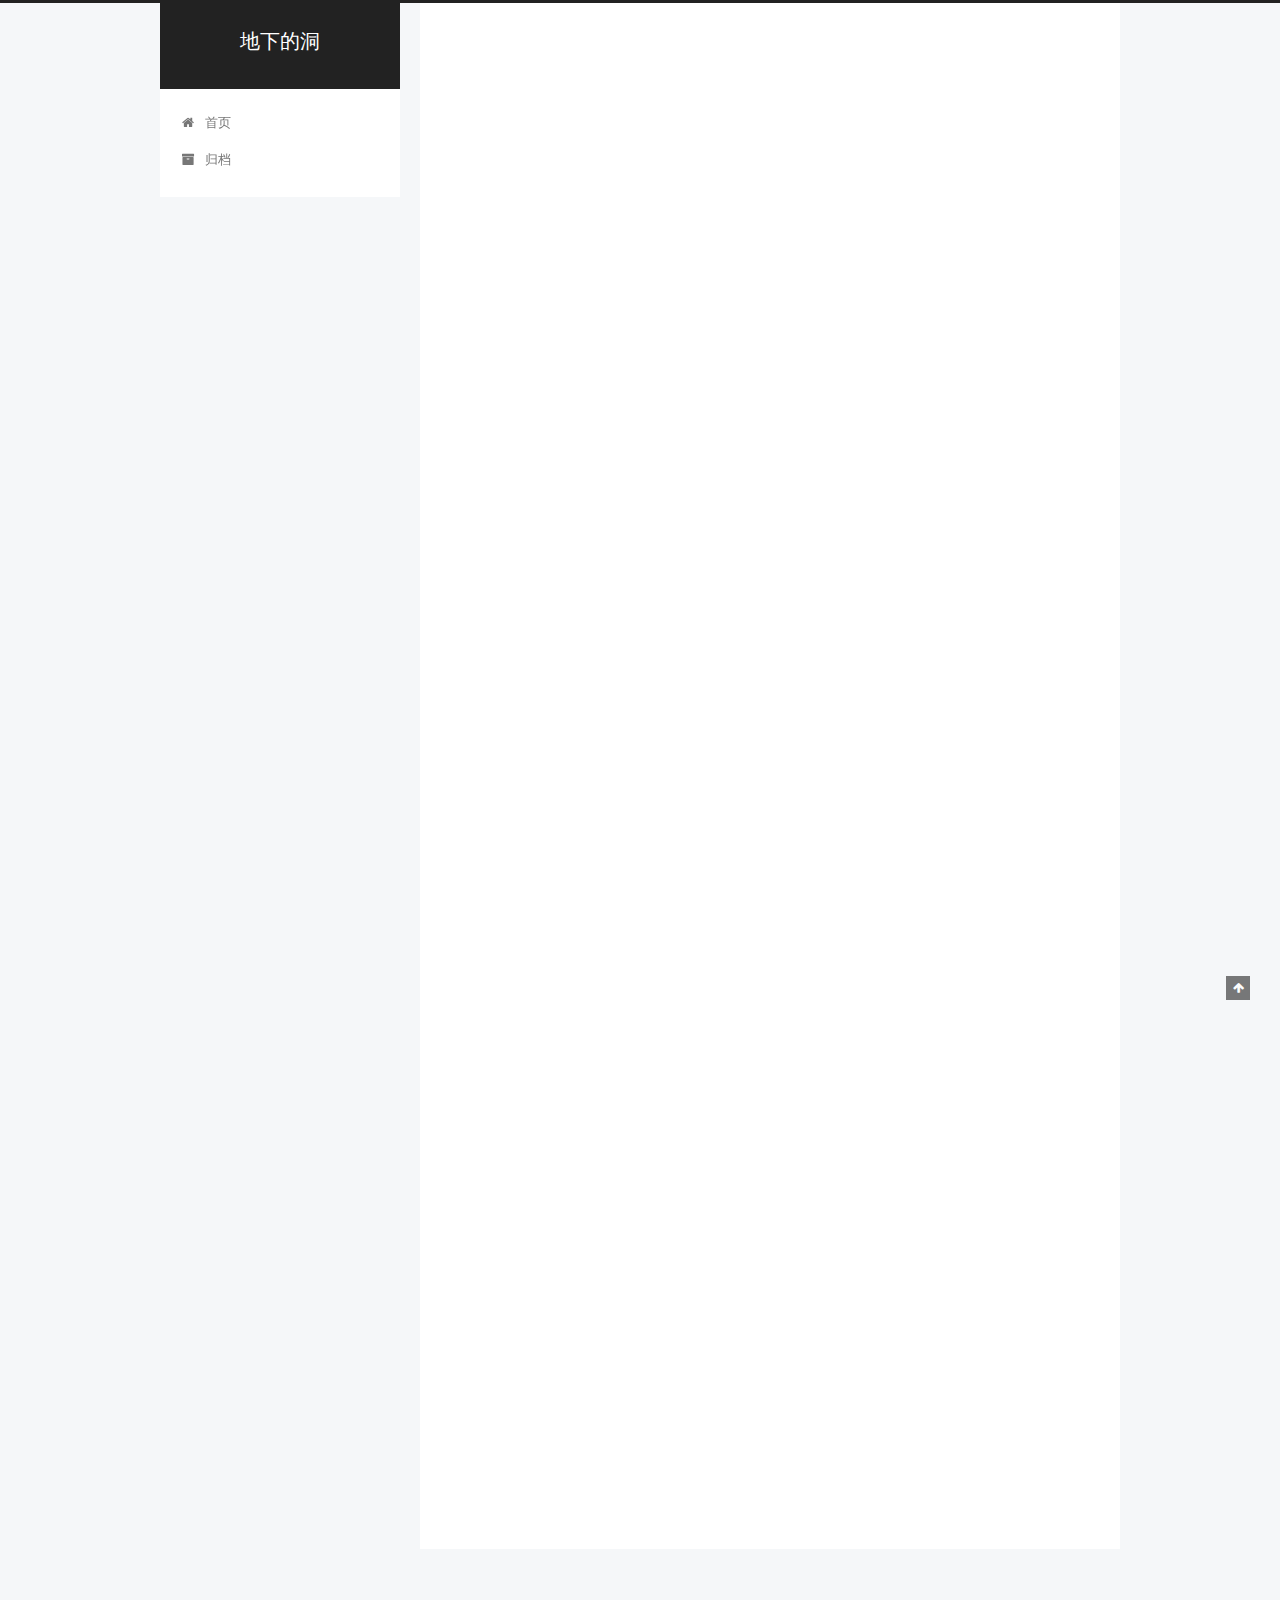
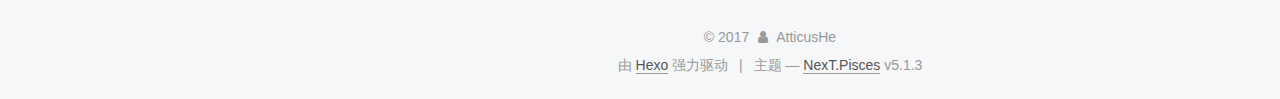
==== commit b5587ccf: "Site updated: 2017-10-09 13:31:28" ====
--- a/index.html
+++ b/index.html
@@ -5,7 +5,7 @@
   
 
 
-<html class="theme-next muse use-motion" lang="zh-Hans">
+<html class="theme-next pisces use-motion" lang="zh-Hans">
 <head>
   <meta charset="UTF-8"/>
 <meta http-equiv="X-UA-Compatible" content="IE=edge" />
@@ -96,7 +96,7 @@
   var NexT = window.NexT || {};
   var CONFIG = {
     root: '/',
-    scheme: 'Muse',
+    scheme: 'Pisces',
     version: '5.1.3',
     sidebar: {"position":"left","display":"post","offset":12,"b2t":false,"scrollpercent":false,"onmobile":false},
     fancybox: true,
@@ -232,7 +232,7 @@
   
   
   <div class="post-block">
-    <link itemprop="mainEntityOfPage" href="http://yoursite.com/2017/10/09/hello-world/">
+    <link itemprop="mainEntityOfPage" href="http://yoursite.com/2017/10/09/myfirstblog/">
 
     <span hidden itemprop="author" itemscope itemtype="http://schema.org/Person">
       <meta itemprop="name" content="AtticusHe">
@@ -251,7 +251,7 @@
         
           <h1 class="post-title" itemprop="name headline">
                 
-                <a class="post-title-link" href="/2017/10/09/hello-world/" itemprop="url">Hello World</a></h1>
+                <a class="post-title-link" href="/2017/10/09/myfirstblog/" itemprop="url">我的第一篇博客</a></h1>
         
 
         <div class="post-meta">
@@ -263,7 +263,7 @@
               
                 <span class="post-meta-item-text">发表于</span>
               
-              <time title="创建于" itemprop="dateCreated datePublished" datetime="2017-10-09T11:17:19+08:00">
+              <time title="创建于" itemprop="dateCreated datePublished" datetime="2017-10-09T13:26:56+08:00">
                 2017-10-09
               </time>
             
@@ -303,15 +303,48 @@
       
         
           
-            <p>Welcome to <a href="https://hexo.io/" target="_blank" rel="external">Hexo</a>! This is your very first post. Check <a href="https://hexo.io/docs/" target="_blank" rel="external">documentation</a> for more info. If you get any problems when using Hexo, you can find the answer in <a href="https://hexo.io/docs/troubleshooting.html" target="_blank" rel="external">troubleshooting</a> or you can ask me on <a href="https://github.com/hexojs/hexo/issues" target="_blank" rel="external">GitHub</a>.</p>
-<h2 id="Quick-Start"><a href="#Quick-Start" class="headerlink" title="Quick Start"></a>Quick Start</h2><h3 id="Create-a-new-post"><a href="#Create-a-new-post" class="headerlink" title="Create a new post"></a>Create a new post</h3><figure class="highlight bash"><table><tr><td class="gutter"><pre><div class="line">1</div></pre></td><td class="code"><pre><div class="line">$ hexo new <span class="string">"My New Post"</span></div></pre></td></tr></table></figure>
-<p>More info: <a href="https://hexo.io/docs/writing.html" target="_blank" rel="external">Writing</a></p>
-<h3 id="Run-server"><a href="#Run-server" class="headerlink" title="Run server"></a>Run server</h3><figure class="highlight bash"><table><tr><td class="gutter"><pre><div class="line">1</div></pre></td><td class="code"><pre><div class="line">$ hexo server</div></pre></td></tr></table></figure>
-<p>More info: <a href="https://hexo.io/docs/server.html" target="_blank" rel="external">Server</a></p>
-<h3 id="Generate-static-files"><a href="#Generate-static-files" class="headerlink" title="Generate static files"></a>Generate static files</h3><figure class="highlight bash"><table><tr><td class="gutter"><pre><div class="line">1</div></pre></td><td class="code"><pre><div class="line">$ hexo generate</div></pre></td></tr></table></figure>
-<p>More info: <a href="https://hexo.io/docs/generating.html" target="_blank" rel="external">Generating</a></p>
-<h3 id="Deploy-to-remote-sites"><a href="#Deploy-to-remote-sites" class="headerlink" title="Deploy to remote sites"></a>Deploy to remote sites</h3><figure class="highlight bash"><table><tr><td class="gutter"><pre><div class="line">1</div></pre></td><td class="code"><pre><div class="line">$ hexo deploy</div></pre></td></tr></table></figure>
-<p>More info: <a href="https://hexo.io/docs/deployment.html" target="_blank" rel="external">Deployment</a></p>
+            <h2 id="我的第一篇博客"><a href="#我的第一篇博客" class="headerlink" title="我的第一篇博客"></a><strong><em>我的第一篇博客</em></strong></h2><p><strong>博客的方案我选择了github，原因如下：</strong></p>
+<ol>
+<li>简单</li>
+<li>免费</li>
+<li>顺便学习git</li>
+<li>消灭已经注册两个月的github上尴尬的零内容</li>
+</ol>
+<p><strong>搭建博客的原因：</strong></p>
+<ol>
+<li>完成工作室的考题</li>
+<li>完成工作室的考题</li>
+<li>完成工作室的考题</li>
+<li>有一个整理心情和学习笔记（大概会有这么个东西吧）的地方</li>
+<li><p>看完小土刀的博客的第一想法 <a href="http://wdxtub.com/" target="_blank" rel="external">小土刀</a></p>
+<p><strong>本博客会有什么内容：</strong></p>
+</li>
+</ol>
+<ul>
+<li>书评（小说，戏剧，诗歌——也许会有吧，写得像小说的东西，写得像诗歌的东西，写得像散文的东西）</li>
+<li>影评</li>
+<li>动漫评论</li>
+<li>Mooc评论</li>
+<li>可以忽略不计的吐槽</li>
+</ul>
+<p> <strong>出现上述情况的原因：</strong></p>
+<ul>
+<li>本博客只是试水用的</li>
+<li>本博客只是自娱自乐（要能博人一乐自然是极好的）</li>
+<li>我今后会另开博客专门写一些严肃的东西（也许会吧）</li>
+<li><strong>参考本博客搭建的原因</strong></li>
+</ul>
+<p> <strong>关于后续的博客内容（大概会有的吧）：</strong> </p>
+<ol>
+<li>会先出一期书评的名单</li>
+<li>然后就是影评的名单</li>
+<li>接着是动画评论的名单</li>
+<li>没有mooc评论名单</li>
+</ol>
+<p><strong>最后感谢焦糖工作室<br>感谢CSDN@gdutxiaoxu<a href="http://blog.csdn.net/gdutxiaoxu/article/details/53576018" target="_blank" rel="external">hexo+github教程</a><br>感谢知乎@seay<a href="https://zhuanlan.zhihu.com/z-hexo" target="_blank" rel="external">hexo</a></strong></p>
+<hr>
+<p><strong>本博客不定期更新，勿念，勿扰，勿关注</strong></p>
+<p> ————2017年秋 于成都<br>没错，我就是把电脑带来了，我就是这样的汉子（雍正脸），辅导员快来咬我呀。</p>
 
           
         
@@ -454,7 +487,7 @@
 
 
 
-  <div class="theme-info">主题 &mdash; <a class="theme-link" target="_blank" href="https://github.com/iissnan/hexo-theme-next">NexT.Muse</a> v5.1.3</div>
+  <div class="theme-info">主题 &mdash; <a class="theme-link" target="_blank" href="https://github.com/iissnan/hexo-theme-next">NexT.Pisces</a> v5.1.3</div>
 
 
 
@@ -542,6 +575,13 @@
   
   
 
+
+  <script type="text/javascript" src="/js/src/affix.js?v=5.1.3"></script>
+
+  <script type="text/javascript" src="/js/src/schemes/pisces.js?v=5.1.3"></script>
+
+
+
   
 
   
--- a/css/main.css
+++ b/css/main.css
@@ -189,7 +189,7 @@
   font-size: 14px;
   line-height: 2;
   color: #555;
-  background: #fff;
+  background: #f5f7f9;
 }
 @media (max-width: 767px) {
   body {
@@ -653,8 +653,8 @@
 @media (min-width: 992px) {
   .full-image.full-image.full-image {
     max-width: none;
-    width: 110%;
-    margin: 25px -5%;
+    width: 118%;
+    margin: 0 -9%;
   }
 }
 .blockquote-center,
@@ -940,11 +940,11 @@
   display: inline-block;
   padding: 0 20px;
   font-size: 14px;
-  color: #fff;
-  background: #222;
-  border: 2px solid #222;
+  color: #555;
+  background: #fff;
+  border: 2px solid #555;
   text-decoration: none;
-  border-radius: 0;
+  border-radius: 2px;
   transition-property: background-color;
   transition-duration: 0.2s;
   transition-timing-function: ease-in-out;
@@ -953,8 +953,8 @@
 }
 .btn:hover {
   border-color: #222;
-  color: #222;
-  background: #fff;
+  color: #fff;
+  background: #222;
 }
 .btn +.btn {
   margin: 0 0 8px 8px;
@@ -1066,7 +1066,7 @@
   width: 24px;
   background: #222;
   font-size: 12px;
-  opacity: 1;
+  opacity: 0.6;
   color: #fff;
   cursor: pointer;
   text-align: center;
@@ -1087,7 +1087,7 @@
   }
 }
 .back-to-top.back-to-top-on {
-  bottom: 19px;
+  bottom: 30px;
 }
 .header {
   background: transparent;
@@ -1136,7 +1136,7 @@
 .site-subtitle {
   margin-top: 10px;
   font-size: 13px;
-  color: #999;
+  color: #ddd;
 }
 .use-motion .brand {
   opacity: 0;
@@ -1209,7 +1209,8 @@
   transition-timing-function: ease-in-out;
   transition-delay: 0s;
 }
-.menu .menu-item a:hover {
+.menu .menu-item a:hover,
+.menu-item-active a {
   border-bottom-color: #222;
 }
 .menu .menu-item .fa {
@@ -1738,20 +1739,20 @@
   display: block;
   margin: 0 auto;
   padding: 2px;
-  max-width: 96px;
+  max-width: 120px;
   height: auto;
-  border: 2px solid #333;
+  border: 1px solid #eee;
 }
 .site-author-name {
-  margin: 5px 0 0;
+  margin: 0;
   text-align: center;
-  color: #f5f5f5;
-  font-weight: normal;
+  color: #222;
+  font-weight: 600;
 }
 .site-description {
-  margin-top: 5px;
+  margin-top: 0;
   text-align: center;
-  font-size: 14px;
+  font-size: 13px;
   color: #999;
 }
 .site-state {
@@ -1763,7 +1764,7 @@
 .site-state-item {
   display: inline-block;
   padding: 0 15px;
-  border-left: 1px solid #333;
+  border-left: 1px solid #eee;
 }
 .site-state-item:first-child {
   border-left: none;
@@ -1776,11 +1777,11 @@
   text-align: center;
   color: inherit;
   font-weight: 600;
-  font-size: 18px;
+  font-size: 16px;
 }
 .site-state-item-name {
   font-size: 13px;
-  color: inherit;
+  color: #999;
 }
 .feed-link {
   margin-top: 20px;
@@ -1822,7 +1823,7 @@
   width: 4px;
   height: 4px;
   border-radius: 50%;
-  background: #b8ffd6;
+  background: #69c4b6;
 }
 .links-of-blogroll {
   font-size: 13px;
@@ -1860,7 +1861,7 @@
   color: #555;
 }
 .sidebar-nav li:hover {
-  color: #f5f5f5;
+  color: #fc6423;
 }
 .page-post-detail .sidebar-nav-toc {
   padding: 0 5px;
@@ -1869,11 +1870,11 @@
   margin-left: 10px;
 }
 .sidebar-nav .sidebar-nav-active {
-  color: #87daff;
-  border-bottom-color: #87daff;
+  color: #fc6423;
+  border-bottom-color: #fc6423;
 }
 .sidebar-nav .sidebar-nav-active:hover {
-  color: #87daff;
+  color: #fc6423;
 }
 .sidebar-panel {
   display: none;
@@ -1906,12 +1907,12 @@
   transition-timing-function: ease-in-out;
   transition-delay: 0s;
   transition-property: all;
-  color: #999;
-  border-bottom-color: #555;
+  color: #666;
+  border-bottom-color: #ccc;
 }
 .post-toc ol a:hover {
-  color: #ccc;
-  border-bottom-color: #ccc;
+  color: #000;
+  border-bottom-color: #000;
 }
 .post-toc .nav-item {
   overflow: hidden;
@@ -1932,14 +1933,14 @@
   display: block;
 }
 .post-toc .nav .active > a {
-  color: #87daff;
-  border-bottom-color: #87daff;
+  color: #fc6423;
+  border-bottom-color: #fc6423;
 }
 .post-toc .nav .active-current > a {
-  color: #87daff;
+  color: #fc6423;
 }
 .post-toc .nav .active-current > a:hover {
-  color: #87daff;
+  color: #fc6423;
 }
 .footer {
   font-size: 14px;
@@ -2344,6 +2345,16 @@
   transform: translate(-50%, -50%);
   color: #ccc;
 }
+@media (min-width: 768px) and (max-width: 991px) {
+  .busuanzi-count {
+    width: auto;
+  }
+}
+@media (max-width: 767px) {
+  .busuanzi-count {
+    width: auto;
+  }
+}
 .site-uv,
 .site-pv,
 .page-pv {
@@ -2579,83 +2590,404 @@
   }
 }
 .page-post-detail .sidebar-toggle-line {
-  background: #87daff;
+  background: #fc6423;
 }
 .page-post-detail .comments {
   overflow: hidden;
 }
-@media (max-width: 767px) {
-  .header-inner,
-  .container .main-inner,
+.header {
+  position: relative;
+  margin: 0 auto;
+  width: 960px;
+}
+@media (min-width: 768px) and (max-width: 991px) {
+  .header {
+    width: auto;
+  }
+}
+@media (max-width: 767px) {
+  .header {
+    width: auto;
+  }
+}
+.header-inner {
+  position: absolute;
+  top: 0;
+  overflow: hidden;
+  padding: 0;
+  width: 240px;
+  background: #fff;
+  box-shadow: initial;
+  border-radius: initial;
+}
+@media (min-width: 1600px) {
+  .container .header-inner {
+    width: 240px;
+  }
+}
+@media (min-width: 768px) and (max-width: 991px) {
+  .header-inner {
+    position: relative;
+    width: auto;
+    border-radius: initial;
+  }
+}
+@media (max-width: 767px) {
+  .header-inner {
+    position: relative;
+    width: auto;
+    border-radius: initial;
+  }
+}
+.main:before,
+.main:after {
+  content: " ";
+  display: table;
+}
+.main:after {
+  clear: both;
+}
+@media (min-width: 768px) and (max-width: 991px) {
+  .main {
+    padding-bottom: 100px;
+  }
+}
+@media (max-width: 767px) {
+  .main {
+    padding-bottom: 100px;
+  }
+}
+.container .main-inner {
+  width: 960px;
+}
+@media (min-width: 768px) and (max-width: 991px) {
+  .container .main-inner {
+    width: auto;
+  }
+}
+@media (max-width: 767px) {
+  .container .main-inner {
+    width: auto;
+  }
+}
+.content-wrap {
+  float: right;
+  box-sizing: border-box;
+  padding: 40px;
+  width: 700px;
+  background: #fff;
+  min-height: 700px;
+  box-shadow: initial;
+  border-radius: initial;
+}
+@media (min-width: 768px) and (max-width: 991px) {
+  .content-wrap {
+    width: 100%;
+    padding: 20px;
+    border-radius: initial;
+  }
+}
+@media (max-width: 767px) {
+  .content-wrap {
+    width: 100%;
+    padding: 20px;
+    min-height: auto;
+    border-radius: initial;
+  }
+}
+.sidebar {
+  position: static;
+  float: left;
+  margin-top: 300px;
+  width: 240px;
+  background: #f5f7f9;
+  box-shadow: none;
+}
+@media (min-width: 768px) and (max-width: 991px) {
+  .sidebar {
+    display: none;
+  }
+}
+@media (max-width: 767px) {
+  .sidebar {
+    display: none;
+  }
+}
+.sidebar-toggle {
+  display: none;
+}
+.footer-inner {
+  width: 960px;
+  padding-left: 260px;
+}
+@media (min-width: 768px) and (max-width: 991px) {
   .footer-inner {
     width: auto;
-  }
-}
-embed {
-  display: block;
-  margin: 0px auto 25px auto;
-}
-.custom-logo .site-meta-headline {
-  text-align: center;
-}
-.custom-logo .brand {
+    padding-left: 0 !important;
+    padding-right: 0 !important;
+  }
+}
+@media (max-width: 767px) {
+  .footer-inner {
+    width: auto;
+    padding-left: 0 !important;
+    padding-right: 0 !important;
+  }
+}
+.sidebar-position-right .header-inner {
+  right: 0;
+}
+.sidebar-position-right .content-wrap {
+  float: left;
+}
+.sidebar-position-right .sidebar {
+  float: right;
+}
+.sidebar-position-right .footer-inner {
+  padding-left: 0;
+  padding-right: 260px;
+}
+.site-brand-wrapper {
+  position: relative;
+}
+.site-meta {
+  padding: 20px 0;
+  color: #fff;
+  background: #222;
+}
+@media (min-width: 768px) and (max-width: 991px) {
+  .site-meta {
+    box-shadow: 0 0 16px rgba(0,0,0,0.5);
+  }
+}
+@media (max-width: 767px) {
+  .site-meta {
+    box-shadow: 0 0 16px rgba(0,0,0,0.5);
+  }
+}
+.brand {
+  padding: 0;
   background: none;
 }
-.custom-logo .site-title {
-  margin: 10px auto 0;
-  font-size: 24px;
-  color: #222;
-}
-.custom-logo .site-title a {
-  border: none;
-}
-.custom-logo-image {
-  margin: 0 auto;
-  padding: 5px;
-  max-width: 150px;
-  background: #fff;
-}
-@media (max-width: 767px) {
-  .site-nav {
-    position: absolute;
-    left: 0;
-    top: 52px;
-    margin: 0;
-    width: 100%;
-    padding: 0;
-    background: #fff;
-    border-bottom: 1px solid #ddd;
-    z-index: 1;
-  }
-}
-@media (max-width: 767px) {
-  .menu {
-    text-align: left;
-  }
-}
-@media (max-width: 767px) {
-  .menu .menu-item {
-    display: block;
-    margin: 0 10px;
-    vertical-align: top;
-  }
-}
-@media (max-width: 767px) {
-  .menu .menu-item br {
-    display: none;
-  }
-}
-@media (max-width: 767px) {
-  .menu .menu-item a {
-    padding: 5px 10px;
-  }
-}
-.menu .menu-item .fa {
-  margin-right: 0;
+.brand:hover {
+  color: #fff;
+}
+.site-subtitle {
+  margin: 10px 10px 0;
+  font-weight: initial;
 }
 .site-search form {
   display: none;
 }
+.site-nav {
+  border-top: none;
+}
+@media (min-width: 768px) and (max-width: 991px) {
+  .site-nav {
+    display: none !important;
+  }
+}
+@media (min-width: 768px) and (max-width: 991px) {
+  .site-nav-on {
+    display: block !important;
+  }
+}
+.menu .menu-item {
+  display: block;
+  margin: 0;
+}
+.menu .menu-item a {
+  position: relative;
+  box-sizing: border-box;
+  padding: 5px 20px;
+  text-align: left;
+  line-height: inherit;
+  transition-property: background-color;
+  transition-duration: 0.2s;
+  transition-timing-function: ease-in-out;
+  transition-delay: 0s;
+}
+.menu .menu-item a:hover,
+.menu-item-active a {
+  background: #f9f9f9;
+  border-bottom-color: #fff;
+}
+.menu .menu-item br {
+  display: none;
+}
+.menu-item-active a:after {
+  content: " ";
+  position: absolute;
+  top: 50%;
+  margin-top: -3px;
+  right: 15px;
+  width: 6px;
+  height: 6px;
+  border-radius: 50%;
+  background-color: #bbb;
+}
+.btn-bar {
+  background-color: #fff;
+}
+.site-nav-toggle {
+  left: 20px;
+  top: 50%;
+  -webkit-transform: translateY(-50%);
+  -webkit-transform: translateY(-50%);
+  -moz-transform: translateY(-50%);
+  -ms-transform: translateY(-50%);
+  -o-transform: translateY(-50%);
+  transform: translateY(-50%);
+}
+@media (min-width: 768px) and (max-width: 991px) {
+  .site-nav-toggle {
+    display: block;
+  }
+}
+.use-motion .sidebar .motion-element {
+  opacity: 1;
+}
+.sidebar {
+  margin-left: -100%;
+  right: auto;
+  bottom: auto;
+  -webkit-transform: none;
+}
+.sidebar-inner {
+  box-sizing: border-box;
+  width: 240px;
+  color: #555;
+  background: #fff;
+  box-shadow: initial;
+  border-radius: initial;
+  opacity: 0;
+}
+.sidebar-inner.affix {
+  position: fixed;
+  top: 12px;
+}
+.sidebar-inner.affix-bottom {
+  position: absolute;
+}
+.site-overview {
+  margin: 0 2px;
+  text-align: left;
+}
+.site-author:before,
+.site-author:after {
+  content: " ";
+  display: table;
+}
+.site-author:after {
+  clear: both;
+}
+.sidebar a {
+  color: #555;
+}
+.sidebar a:hover {
+  color: #222;
+}
+.site-state-item {
+  padding: 0 10px;
+}
+.links-of-author-item a:before {
+  display: none;
+}
+.links-of-author-item a {
+  border-bottom: none;
+  text-decoration: underline;
+}
+.feed-link {
+  border-top: 1px dotted #ccc;
+  border-bottom: 1px dotted #ccc;
+  text-align: center;
+}
+.feed-link a {
+  display: block;
+  color: #fc6423;
+  border: none;
+}
+.feed-link a:hover {
+  background: none;
+  color: #e34603;
+}
+.feed-link a:hover i {
+  color: #e34603;
+}
+.links-of-author {
+  display: flex;
+  flex-wrap: wrap;
+  justify-content: center;
+}
+.links-of-author-item {
+  margin: 5px 0 0;
+  width: 50%;
+}
+.links-of-author-item a {
+  max-width: 216px;
+  box-sizing: border-box;
+  display: inline-block;
+  margin-right: 0;
+  margin-bottom: 0;
+  padding: 0 5px;
+  overflow: hidden;
+  white-space: nowrap;
+  text-overflow: ellipsis;
+}
+.links-of-author-item a {
+  display: block;
+  text-decoration: none;
+}
+.links-of-author-item a:hover {
+  border-radius: 4px;
+  background: #eee;
+}
+.links-of-author-item .fa {
+  margin-right: 2px;
+  font-size: 16px;
+}
+.links-of-author-item .fa-globe {
+  font-size: 15px;
+}
+.links-of-blogroll {
+  text-align: center;
+  margin-top: 20px;
+  padding: 3px 0 0;
+  border-top: 1px dotted #ccc;
+}
+.links-of-blogroll-title {
+  margin-top: 0;
+}
+.links-of-blogroll-item {
+  padding: 0;
+}
+.links-of-blogroll-inline:before,
+.links-of-blogroll-inline:after {
+  content: " ";
+  display: table;
+}
+.links-of-blogroll-inline:after {
+  clear: both;
+}
 .links-of-blogroll-inline .links-of-blogroll-item {
-  display: inline-block;
-}
+  margin: 5px 0 0;
+  width: 50%;
+  display: inline-block;
+  width: unset;
+}
+.links-of-blogroll-inline .links-of-blogroll-item a {
+  max-width: 216px;
+  box-sizing: border-box;
+  display: inline-block;
+  margin-right: 0;
+  margin-bottom: 0;
+  padding: 0 5px;
+  overflow: hidden;
+  white-space: nowrap;
+  text-overflow: ellipsis;
+}
+@media (max-width: 767px) {
+  .post-body {
+    text-align: justify;
+  }
+}
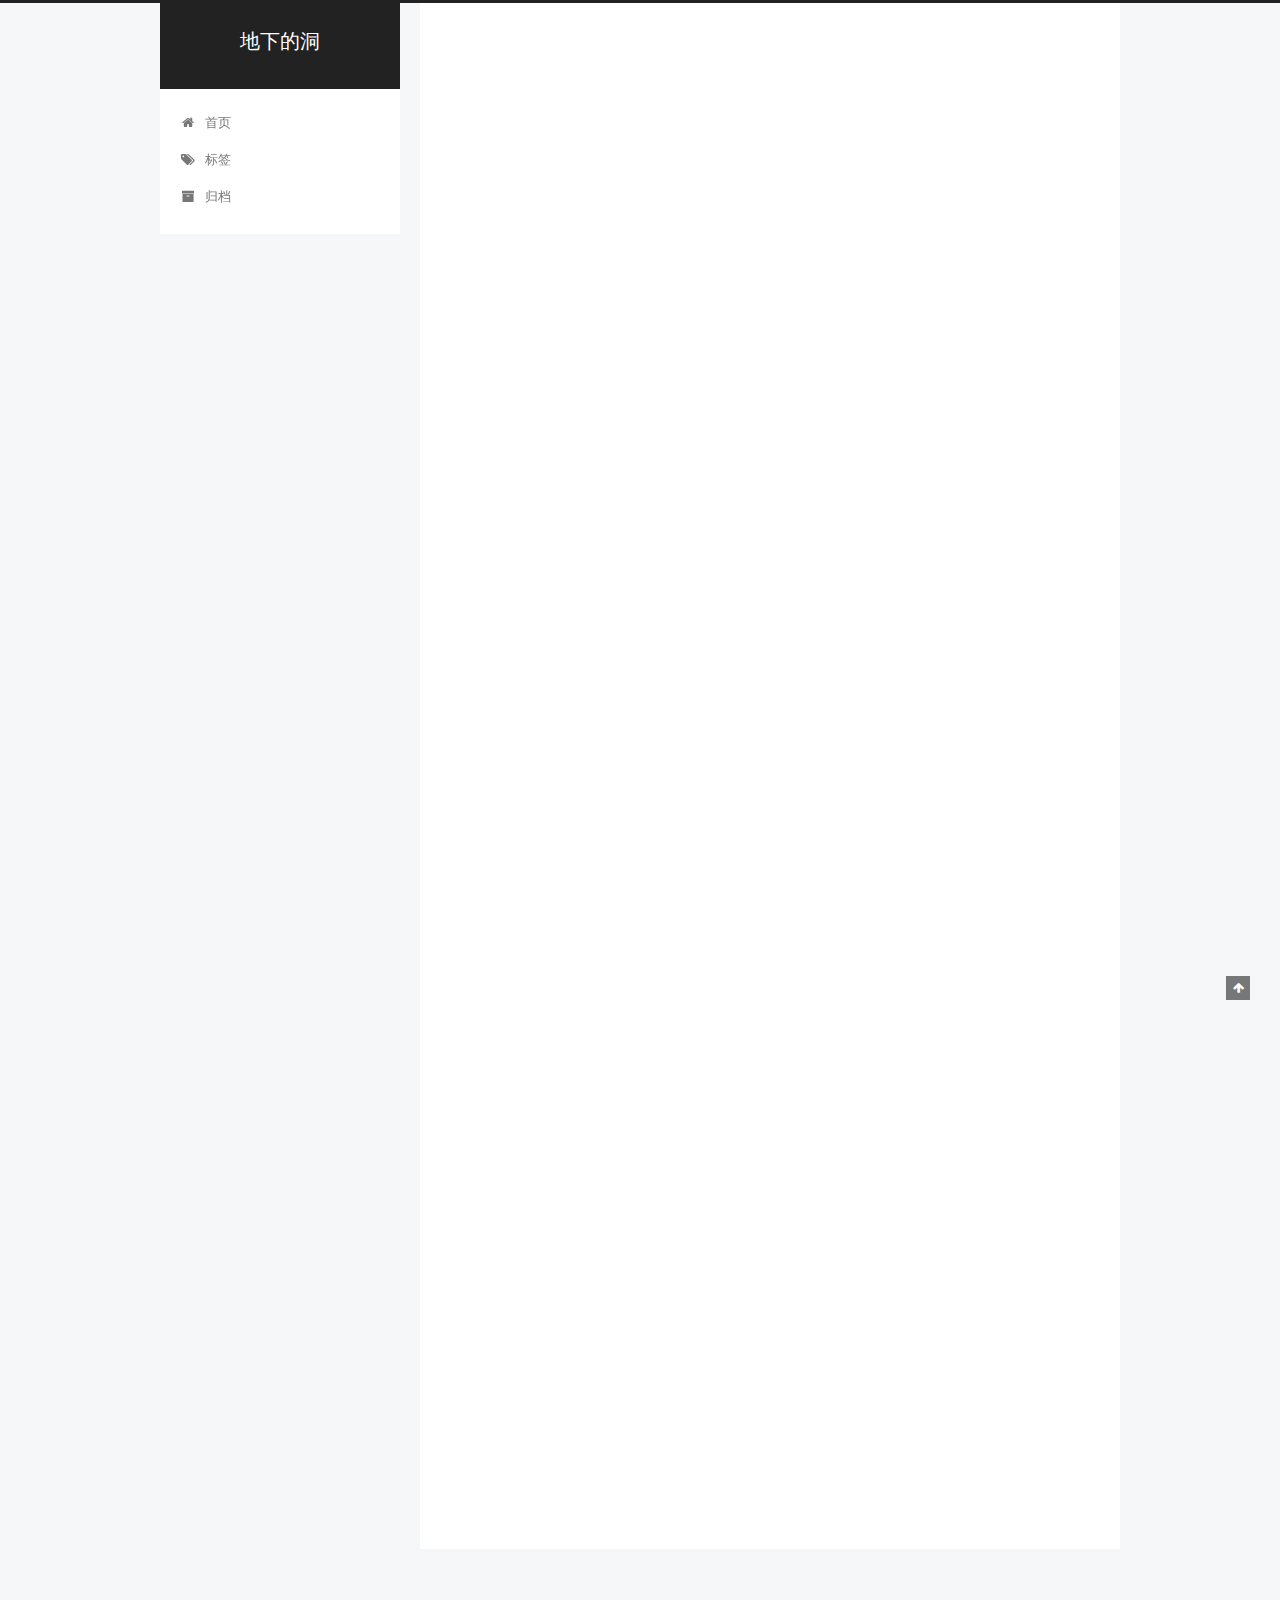
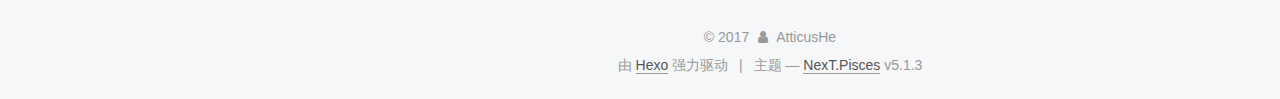
==== commit 437f8b68: "Site updated: 2017-10-09 13:44:39" ====
--- a/index.html
+++ b/index.html
@@ -186,6 +186,16 @@
               <i class="menu-item-icon fa fa-fw fa-home"></i> <br />
             
             首页
+          </a>
+        </li>
+      
+        
+        <li class="menu-item menu-item-tags">
+          <a href="/tags/" rel="section">
+            
+              <i class="menu-item-icon fa fa-fw fa-tags"></i> <br />
+            
+            标签
           </a>
         </li>
       
@@ -435,6 +445,15 @@
             
 
             
+              
+              
+              <div class="site-state-item site-state-tags">
+                <a href="/tags/index.html">
+                  <span class="site-state-item-count">1</span>
+                  <span class="site-state-item-name">标签</span>
+                </a>
+              </div>
+            
 
           </nav>
 
--- a/css/main.css
+++ b/css/main.css
@@ -1823,7 +1823,7 @@
   width: 4px;
   height: 4px;
   border-radius: 50%;
-  background: #69c4b6;
+  background: #96d5ff;
 }
 .links-of-blogroll {
   font-size: 13px;
